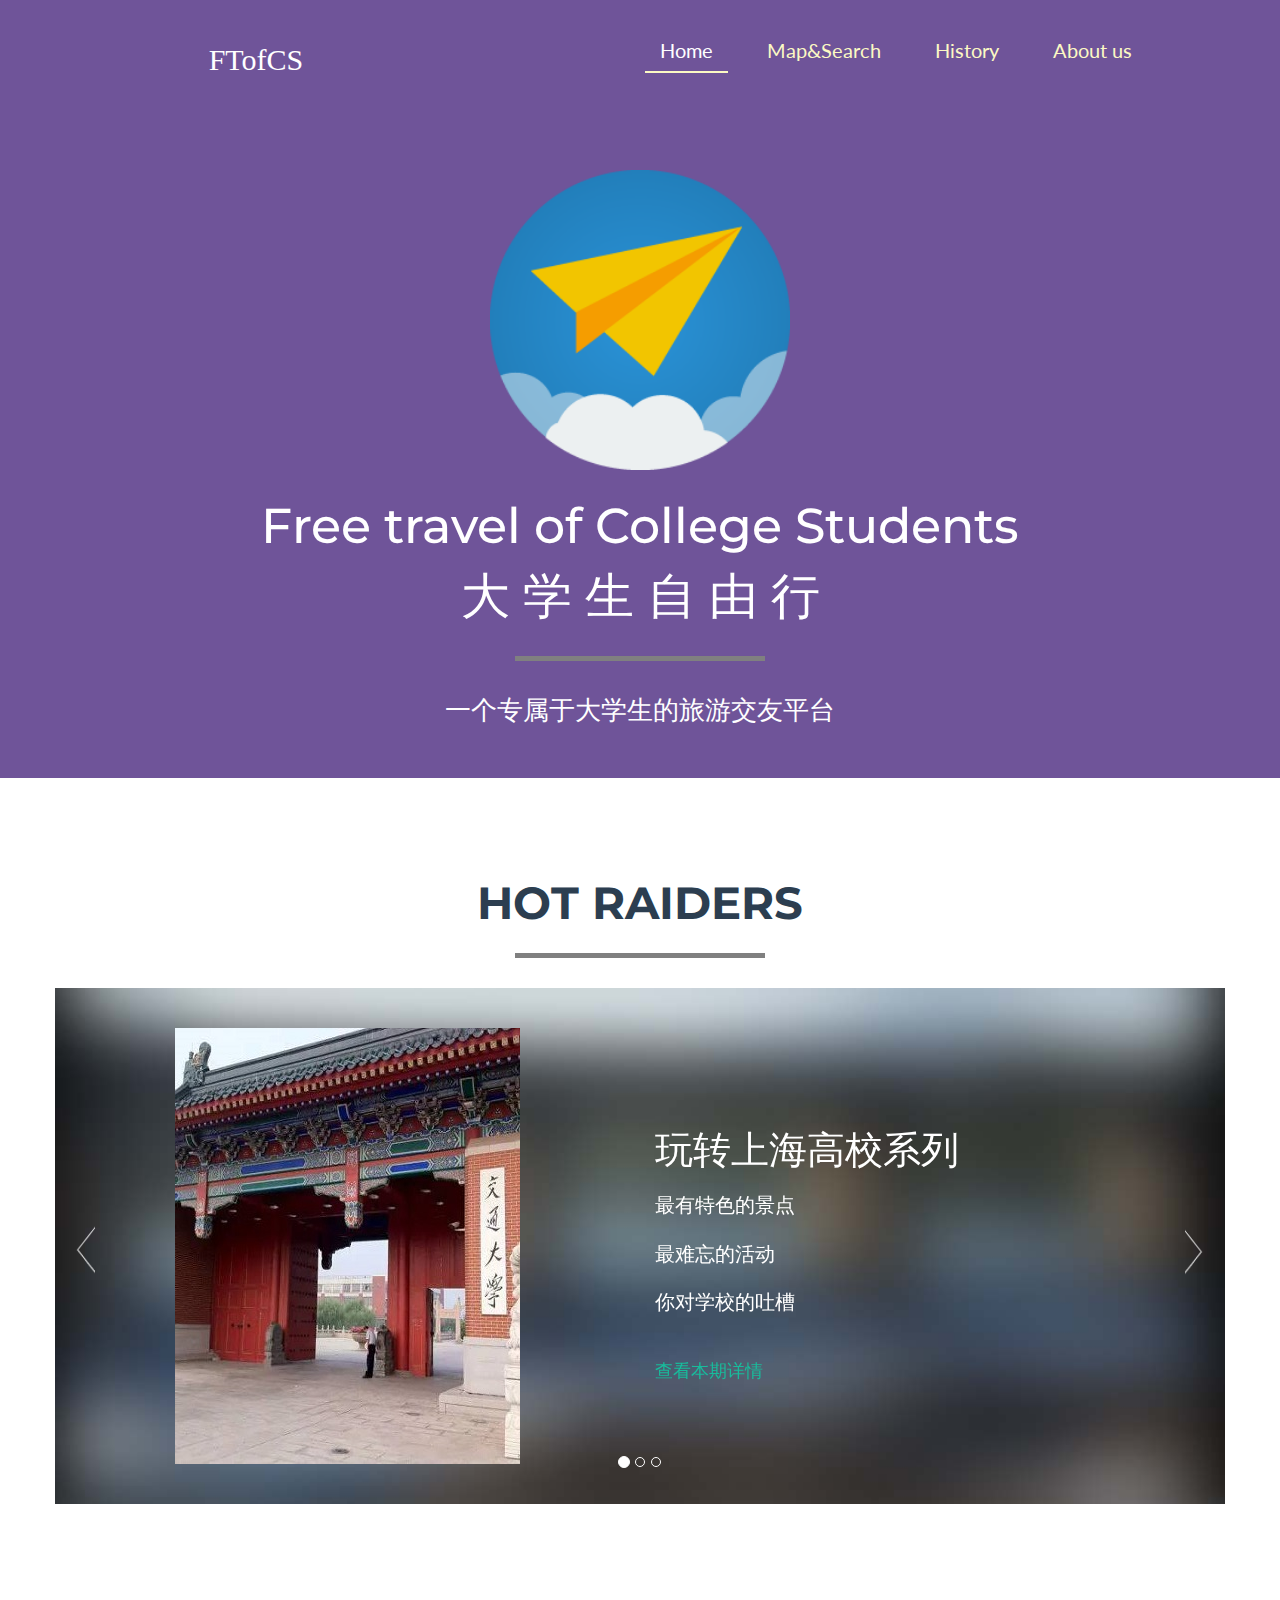
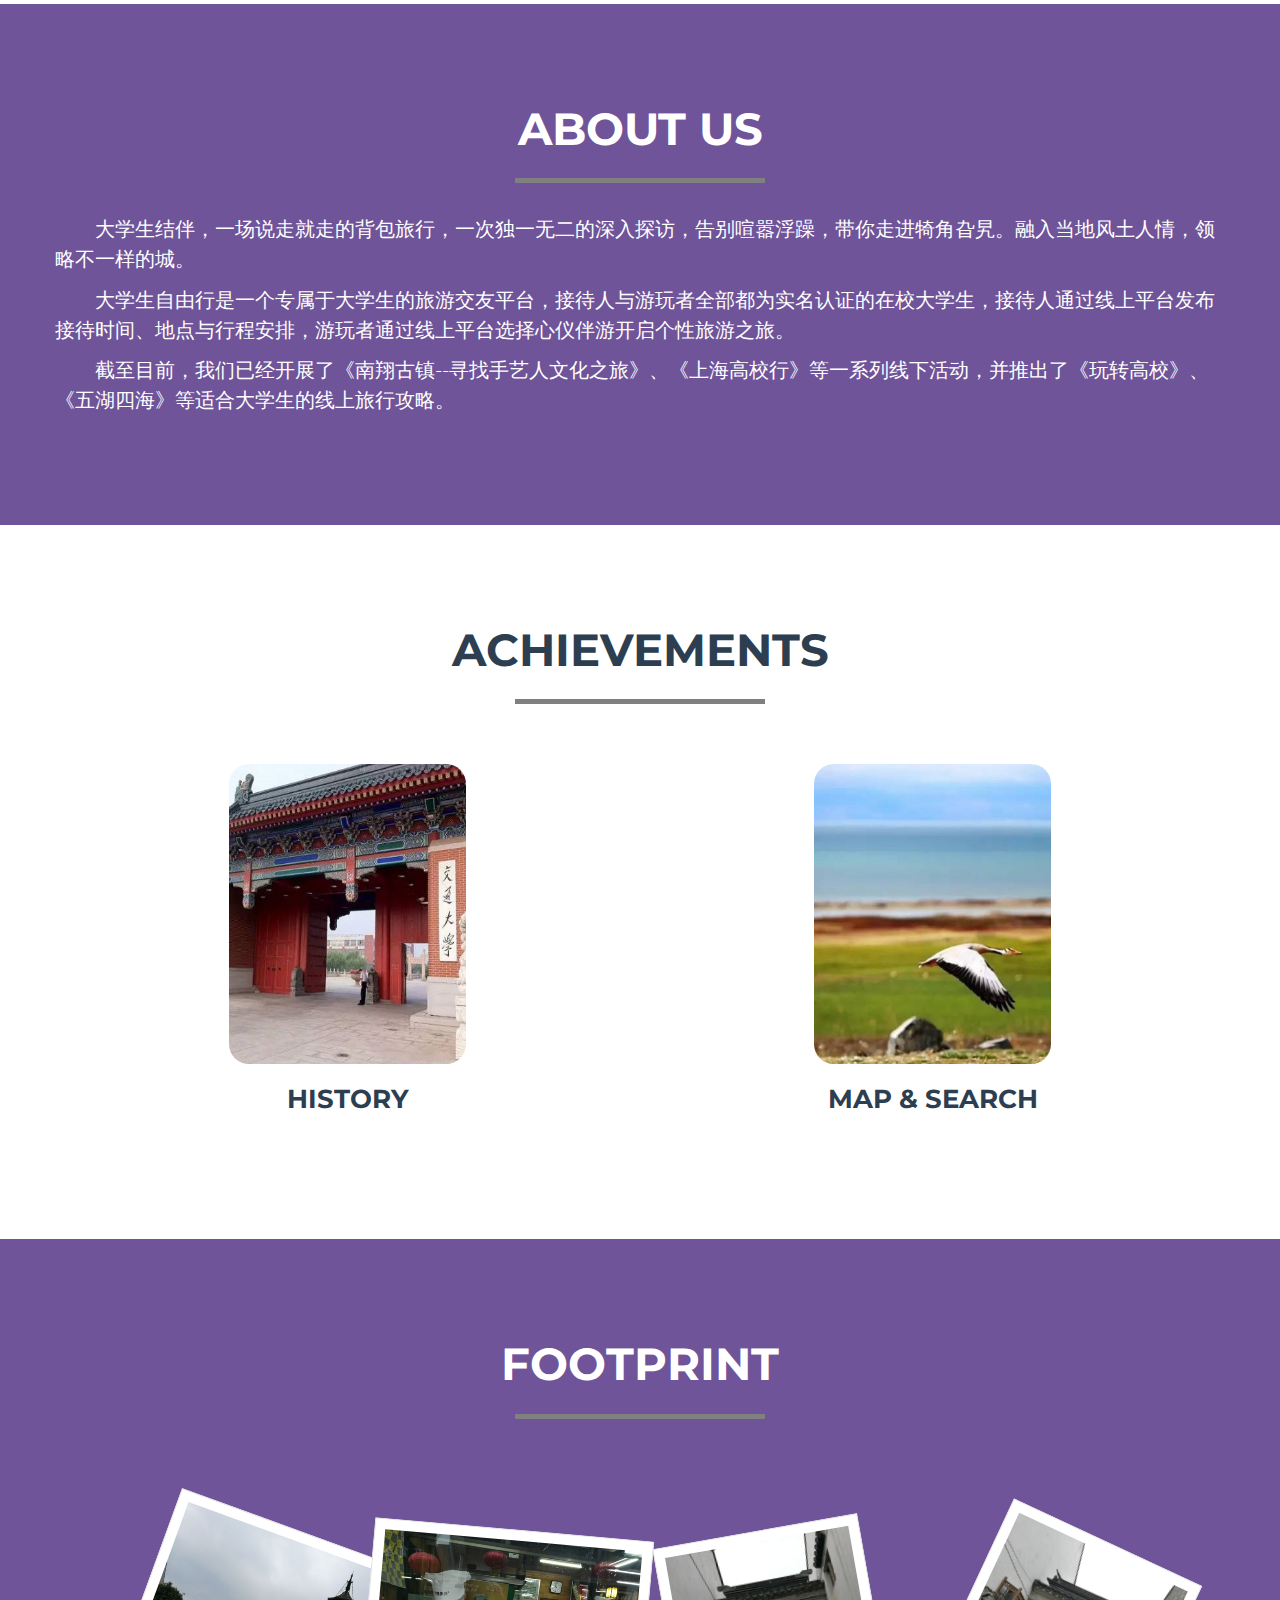
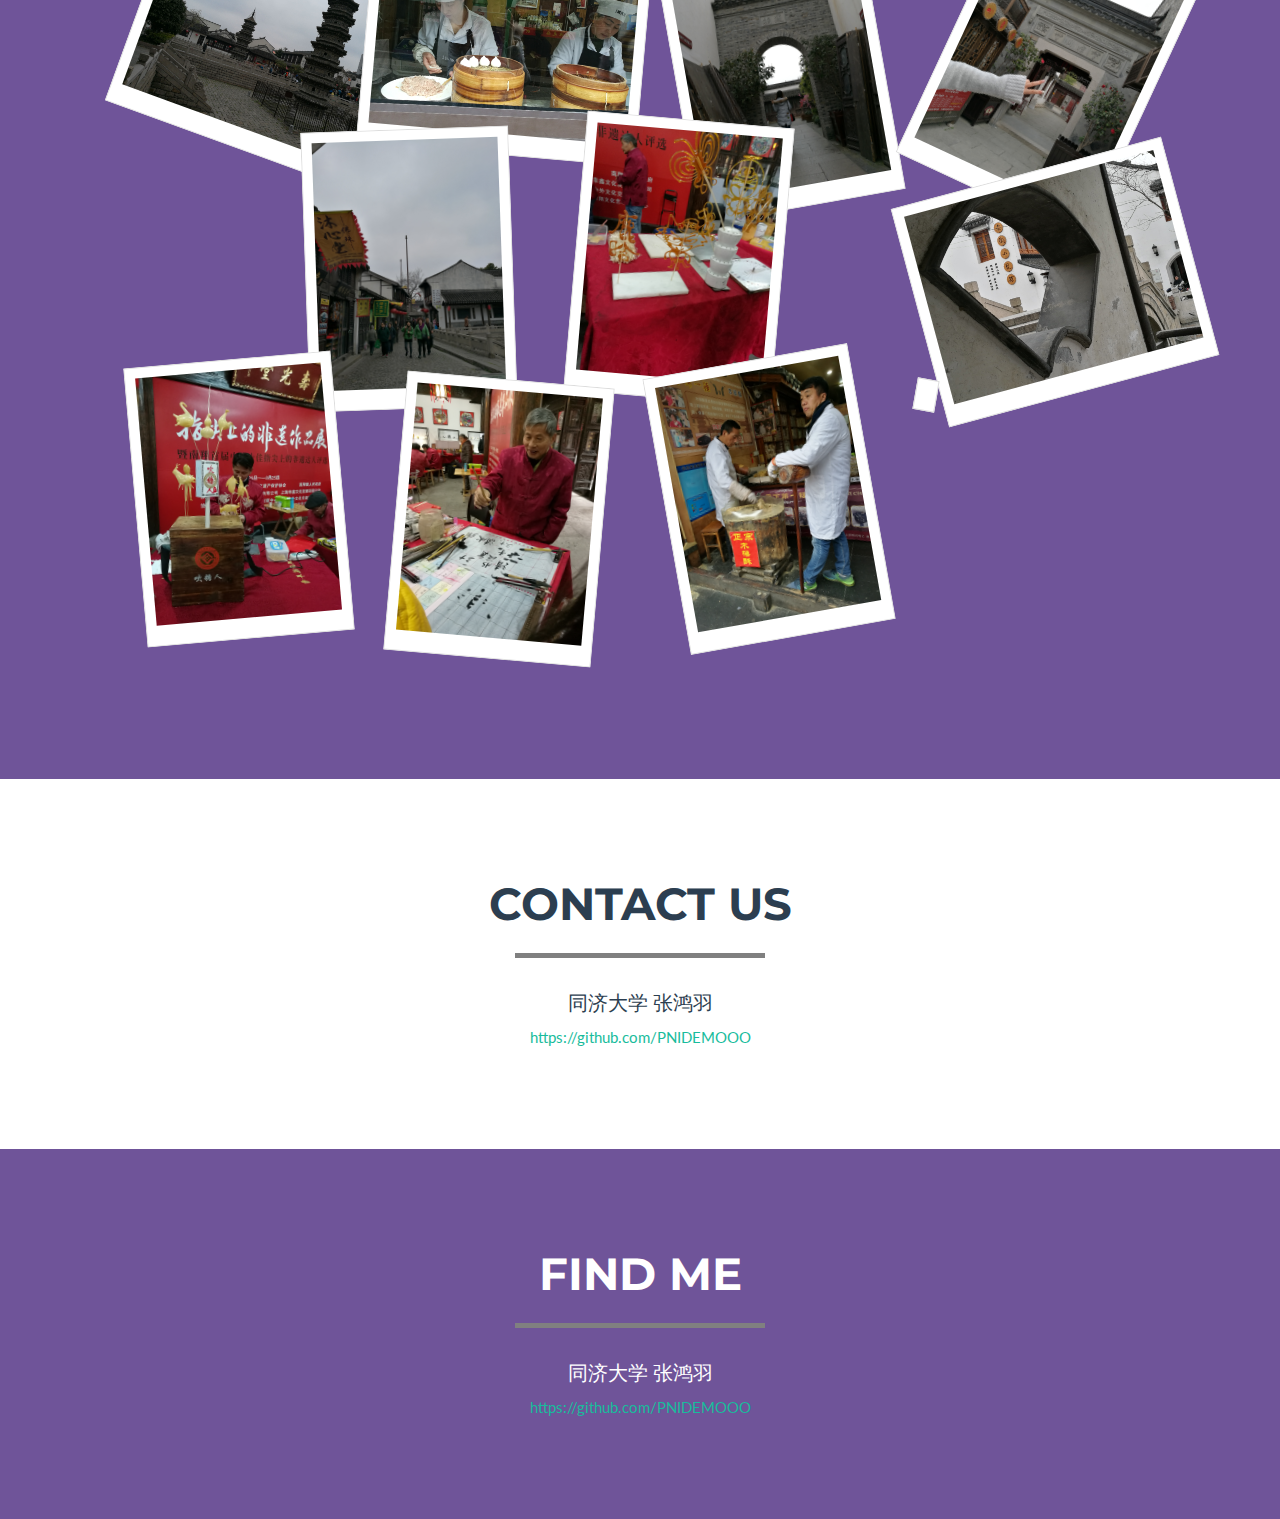
==== index.html @ d882deda "各版块确定" ====
<!DOCTYPE html>
<html lang="en">
<head>
    <meta charset="UTF-8">
    <meta http-equiv="Content-Type" content="text/html; charset=utf-8"/>
    <meta name="viewport" content="width=device-width, initial-scale=1.0">
    <title>PNIDEMOOO</title>
    <link href="font-awesome-4.7.0/css/font-awesome.min.css" rel="stylesheet">
    <link href="https://fonts.googleapis.com/css?family=Montserrat:400,700" rel="stylesheet" type="text/css">
    <link href="https://fonts.googleapis.com/css?family=Lato:400,700,400italic,700italic" rel="stylesheet"
          type="text/css">
    <link href="css/bootstrap.min.css" rel="stylesheet">
    <link href="css/dxszyx.css" rel="stylesheet">
    <link href="css/home.css" rel="stylesheet">
    <link href="css/wall.css" rel="stylesheet">
</head>
<body>
<nav id="nav" class="navbar" role="navigation">
    <span>
        <button type="button" class="navbar-toggle nav-btn" data-toggle="collapse"
                data-target="#example-navbar-collapse">
        </button>
    </span>
    <div class="logo">FTofCS</div>
    <div class="navbar-collapse menu collapse" id="example-navbar-collapse">
        <ul class="nav navbar-nav">
            <li><a class="active" href="">Home</a></li>
            <li><a href="#List">Map&Search</a></li>
            <li><a href="">History</a></li>
            <li><a href="#About">About us</a></li>
        </ul>
    </div>
</nav>

<div class="mainContent">

    <header>
        <div class="container">
            <div class="row">
                <div class="col-lg-12">
                    <img class="img-responsive img-center" src="images/paper-plane.png" alt="">
                    <br>
                    <div class="intro-text">
                        <span class="name">Free travel of College Students</span>
                        <span class="name">大 学 生 自 由 行</span>
                        <hr class="hr-light">
                        <span class="skills">一个专属于大学生的旅游交友平台</span>
                    </div>
                </div>
            </div>
        </div>
    </header>

    <section class="hotRaiders">
        <div class="container">
            <div class="row">
                <div class="col-lg-12 text-center">
                    <h2>Hot Raiders</h2>
                    <hr class="hr-primary">
                </div>
            </div>
            <div class="row">
                <div class="hotRdItem">
                    <div class="container" style="padding: 0">
                        <div class="carousel section" id="myCarousel">
                            <!-- 轮播（Carousel）指标 -->
                            <ol class="carousel-indicators">
                                <li data-target="#myCarousel" data-slide-to="0" class="active"></li>
                                <li data-target="#myCarousel" data-slide-to="1"></li>
                                <li data-target="#myCarousel" data-slide-to="2"></li>
                            </ol>
                            <!-- 轮播（Carousel）项目 -->
                            <div class="carousel-inner">
                                <div class="item active">
                                    <div class="col-md-6 hot-img">
                                        <img src="images/pic1.jpg"/>
                                    </div>
                                    <div class="col-md-6 hot-info">
                                        <h1>玩转上海高校系列</h1>
                                        <p>最有特色的景点</p>
                                        <p>最难忘的活动</p>
                                        <p>你对学校的吐槽</p>
                                        <br>
                                        <a href="http://mp.weixin.qq.com/s/2H3tu-6U66eFyRTtpqHdPA"
                                           class="green">查看本期详情</a>
                                    </div>
                                </div>
                                <div class="item">
                                    <div class="col-md-6 hot-img">
                                        <img src="images/pic2.jpg"/>
                                    </div>
                                    <div class="col-md-6 hot-info">
                                        <h1>青海那些值得一玩的地方</h1>
                                        <p>中国最美的盐湖————青海湖</p>
                                        <p>七扭八拐的过山车体验————坎布拉</p>
                                        <p>可称作花海的油菜花田————门源</p>
                                        <br>
                                        <a href="http://mp.weixin.qq.com/s/9BwoKiszgZ8sRnaTBuZhRQ"
                                           class="green">查看本期详情</a>
                                    </div>
                                </div>
                                <div class="item">
                                    <div class="col-md-6 hot-img">
                                        <img src="images/pic3.jpg"/>
                                    </div>
                                    <div class="col-md-6 hot-info">
                                        <h1>嘉定图书馆</h1>
                                        <p>全球最佳公共图书馆</p>
                                        <p>独有的时尚设计</p>
                                        <p>开放时间</p>
                                        <br>
                                        <a href="http://mp.weixin.qq.com/s/Bt_v-lHRNwQesJFpumXlxQ"
                                           class="green">查看本期详情</a>
                                    </div>
                                </div>
                            </div>
                            <!-- 轮播（Carousel）导航 -->
                            <a class="sliderPrev" href="#myCarousel"
                               data-slide="prev">&lsaquo;</a>
                            <a class="sliderNext" href="#myCarousel"
                               data-slide="next">&rsaquo;</a>
                        </div>
                    </div>
                </div>
            </div>
        </div>
    </section>
    <section class="aboutUs" id="List">
        <div class="container">
            <div class="row">
                <div class="col-lg-12 text-center">
                    <h2>About us</h2>
                    <hr class="hr-light">
                </div>
            </div>
            <div class="row">
                <p>大学生结伴，一场说走就走的背包旅行，一次独一无二的深入探访，告别喧嚣浮躁，带你走进犄角旮旯。融入当地风土人情，领略不一样的城。</p>
                <p>大学生自由行是一个专属于大学生的旅游交友平台，接待人与游玩者全部都为实名认证的在校大学生，接待人通过线上平台发布接待时间、地点与行程安排，游玩者通过线上平台选择心仪伴游开启个性旅游之旅。
                </p>
                <p>截至目前，我们已经开展了《南翔古镇--寻找手艺人文化之旅》、《上海高校行》等一系列线下活动，并推出了《玩转高校》、《五湖四海》等适合大学生的线上旅行攻略。</p>
                </div>
        </div>
    </section>
    <section class="achievements">
        <div class="container">
            <div class="row">
                <div class="col-sm-12 text-center">
                    <h2>Achievements</h2>
                    <hr class="hr-primary">
                </div>
            </div>
            <div class="row">
                <div class="col-sm-6 achievements-item">
                    <a target="_blank" href="list.html" class="achievements-link" data-toggle="modal">
                        <div class="caption">
                            <div class="caption-content">
                                <p>History</p>
                                <p>往期攻略一览</p>
                            </div>
                        </div>
                        <img src="images/pic1.jpg" class="img-responsive" alt="">
                    </a>
                    <h3>History</h3>
                </div>
                <div class="col-sm-6 achievements-item">
                    <a target="_blank" href="map.html" class="achievements-link" data-toggle="modal">
                        <div class="caption">
                            <div class="caption-content">
                                <p>Map & Search</p>
                                <p>地图一键查找高校攻略</p>
                            </div>
                        </div>
                        <img src="images/pic2.jpg" class="img-responsive" alt="">
                    </a>
                    <h3>Map & Search</h3>
                </div>
            </div>
        </div>
    </section>
    <section class="footprint">
        <div class="container">
            <div class="row">
                <div class="col-lg-12 text-center">
                    <h2>footprint</h2>
                    <hr class="hr-primary">
                </div>
            </div>
            <div class="row">
                <div class="col-lg-12 text-center">
                    <div class="about">
                        <div class="container">
                            <div class="wall">
                                <img src="images/01.jpg" alt="" class="photo img1"/>
                                <img src="images/02.jpg" alt="" class="photo img2"/>
                                <img src="images/03.jpg" alt="" class="photo img3"/>
                                <img src="images/04.jpg" alt="" class="photo img4"/>
                                <img src="images/05.jpg" alt="" class="photo img5"/>
                                <img src="images/06.jpg" alt="" class="photo img6"/>
                                <img src="images/07.jpg" alt="" class="photo img7"/>
                                <img src="images/08.jpg" alt="" class="photo img8"/>
                                <img src="images/09.jpg" alt="" class="photo img9"/>
                                <img src="images/10.jpg" alt="" class="photo img10"/>
                                <img src="images/11.jpg" alt="" class="photo img11"/>
                            </div>
                        </div>
                    </div>
                </div>
            </div>
        </div>
    </section>
    <section class="contactUs">
        <div class="container">
            <div class="row">
                <div class="col-lg-12 text-center">
                    <h2>contact us</h2>
                    <hr class="hr-primary">
                </div>
            </div>
            <div class="row">
                <div class="col-lg-12 text-center">
                    <p class="intro">同济大学 张鸿羽</p>
                    <a href="https://github.com/PNIDEMOOO/WebFinal" target="_blank">
                        https://github.com/PNIDEMOOO</a>
                </div>
            </div>
        </div>
    </section>
    <section class="findMe">
        <div class="container">
            <div class="row">
                <div class="col-lg-12 text-center">
                    <h2>Find Me</h2>
                    <hr class="hr-primary">
                </div>
            </div>
            <div class="row">
                <div class="col-lg-12 text-center">
                    <p class="intro">同济大学 张鸿羽</p>
                    <a href="https://github.com/PNIDEMOOO/WebFinal" target="_blank">
                        https://github.com/PNIDEMOOO</a>
                </div>
            </div>
        </div>
    </section>
</div>
</body>
</html>

<script src="js/jquery-3.3.1.min.js"></script>
<script src="js/bootstrap.min.js"></script>
<script type="application/x-javascript">
    addEventListener("load", function () {
        setTimeout(hideURLbar, 0);
    }, false);

    $('#myCarousel').carousel({
        interval: 5000,
        pause:"hover"
    })
</script>
---- css/dxszyx.css ----
* {
    /*font-family: 微软雅黑;*/
    transition: 0.3s;
    font-family: "Lato", "Helvetica Neue", Helvetica, Arial, sans-serif;
}

body {
    padding: 0;
    margin: 0;
    /*font-family: 微软雅黑;*/
    font-family: "Lato", "Helvetica Neue", Helvetica, Arial, sans-serif;
    overflow-x: hidden;
}

a {
    text-decoration: none;
}

a:hover {
    cursor: pointer;
    text-decoration: none;
}

a.active {
    text-decoration: none;
}

.nav-btn {
    position: absolute;
    margin-top: 40px;
    margin-left: 40px;

    width: 30px;
    height: 25px;
    border-top: 5px solid #2c3e50;
    border-bottom: 5px solid #2c3e50;
    background-color: #2c3e50;
    padding: 5px 0;
    background-clip: content-box;
}

nav {
    width: 100%;
    background-color: #6f5499;
    height: 120px;
    top: 0px;
    z-index: 3;
}

.navbar {
    margin: 0;
    border-radius: 0;
}

.menu {
    width: 100%;
    text-align: center;
}

.navbar-nav {
    display: inline-flex;
    justify-content: center;
    margin: 0;
}

.navbar-collapse {
    border: none;
}

.navbar-collapse.in {
    overflow-y: hidden;
    overflow-x: hidden;
    border: none;
}

nav ul {
    display: flex;
    justify-content: flex-start;
    flex-direction: row;
    list-style: none;
    text-align: center;
    margin: 0;
    padding: 0;
    margin: auto;
    width: 100%;
}

nav ul li {
    display: inline-flex;
    justify-content: center;
    color: #fcf9c4;
    height: 100%;
    line-height: 26px;
    font-size: 20px;
    font-family: "Lato", "Helvetica Neue", Helvetica, Arial, sans-serif;
    border-right: 1px solid;
    padding-left: 12px;
    padding-right: 12px;
    margin-bottom: 30px;
    margin-top: 30px;
}

nav ul li:last-child {
    border: none;
}

.nav > li > a {
    color: #fcf9c4;
}

.nav > li > a:hover, .nav > li > a.active, .nav > li > a:focus {
    color: white;
    transition: 0.3s;
    border-bottom: 2px solid #fcf9c4;
    background-color: #6f5499;
}

.logo {
    color: white;
    width: 400px;
    font-family: 华文行楷;
    font-size: 30px;
    width: 100%;
    text-align: center;
    padding-top: 40px;
}

@media (min-width: 768px) {
    .navbar-nav > li > a {
        padding-top: 10px;
        padding-bottom: 10px;
    }
}

@media (min-width: 952px) {
    .logo {
        width: 40%;
        float: left;
        line-height: 120px;
        text-align: center;
        padding-top: 0;
    }

    .menu {
        width: 60%;
        float: left;
        text-align: center;
        line-height: 120px;
    }

    nav ul li {
        border: none;
    }
}

@media (max-width: 580px) {
    .navbar-toggle {
        display: block;
    }

    .menu {
        background-color: #2c3e50;
        z-index: 10;
    }

    nav ul {
        display: flex;
        justify-content: flex-start;
        flex-direction: column;

    }

    nav ul li {
        border: none;
        margin-top: 10px;
        margin-bottom: 10px;
    }

    .nav > li > a:hover, .nav > li > a:focus, .nav > li > a.active {
        background-color: #2c3e50;
        border: none;
    }
}

@media (min-width: 580px) {
    .navbar-toggle {
        display: none;
    }

    .collapse {
        display: block;
    }
}
---- css/home.css ----
a,
a:hover,
a:focus,
a:active,
a.active {
    outline: none;
}

h1,
h2,
h3,
h4,
h5,
h6 {
    font-family: "Montserrat", "Helvetica Neue", Helvetica, Arial, sans-serif;
    text-transform: uppercase;
    font-weight: 700;
}

hr.hr-light,
hr.hr-primary {
    padding: 0;
    border: none;
    border-top: solid 5px;
    text-align: center;
    max-width: 250px;
    margin: 25px auto 30px;
}

hr.hr-light:after,
hr.hr-primary:after {
    content: "\f005";
    font-family: FontAwesome;
    display: inline-block;
    position: relative;
    top: -0.8em;
    font-size: 2em;
    padding: 0 0.25em;
}

.img-responsive {
    height: 300px;
    /*background-color: transparent;*/
    margin: auto;
    border-radius: 20px;
}

header {
    text-align: center;
    background-color: #6f5499;
    color: white;
}

header .container {
    padding-top: 100px;
    padding-bottom: 50px;
}

header img {
    display: block;
    margin: 0 auto 20px;
}

header .intro-text .name {
    display: block;
    font-family: "Montserrat", "Helvetica Neue", Helvetica, Arial, sans-serif;
    /*text-transform: uppercase;*/
    font-weight: 500;
    font-size: 2em;
}

header .intro-text .skills {
    font-size: 1.25em;
    font-weight: 300;
}

@media (min-width: 768px) {
    header .container {
        padding-top: 50px;
        padding-bottom: 50px;
    }

    header .intro-text .name {
        font-size: 3.25em;
    }

    header .intro-text .skills {
        font-size: 1.75em;
    }
}

section {
    padding: 100px 0;
}

section h2 {
    margin: 0;
    font-size: 3em;
}

section.aboutUs, section.footprint, section.findMe {
    background: #6f5499;
    color: white;
}

section.achievements a,
section.achievements a:hover,
section.achievements a:focus,
section.achievements a:active,
section.achievements a.active {
    color: #2c3e50;
    outline: none;
}

@media (max-width: 767px) {
    section {
        padding: 75px 0;
    }

    section.first {
        padding-top: 75px;
    }
}

/* 热门攻略 HOT RAIDERS */
.hotRdItem {
    background: url(../images/banner.jpg) no-repeat center top;
    background-size: cover;
    -webkit-background-size: cover;
    -moz-background-size: cover;
    -o-background-size: cover;
    -ms-background-size: cover;
}

.carousel-inner {
    padding-top: 40px;
    padding-bottom: 40px;
}

.carousel-inner > .active {
    display: flex;
    flex-direction: row;
    justify-content: center;
    align-items: center;
    flex-wrap: wrap;
}

.hot-img {
    text-align: center;
}

@media (max-width: 992px) {
    .hot-info {
        text-align: center;
    }
}

@media (max-width: 480px) {
    .hot-img {
        display: none;
    }
}

.hotRdItem h1 {
    font-size: 2.5em;
    font-weight: 400;
    color: #ffffff;
}

.hotRdItem p {
    font-size: 1.3em;
    font-weight: 400;
    color: #ffffff;
    line-height: 1.5em;
    margin: 1em 0em;
}

.green {
    font-size: large;
    color: #18bc9c;
}

/*左右箭头*/
.sliderPrev, .sliderNext {
    position: absolute;
    width: 20px;
    height: 62px;
    text-indent: -9999px;
    background: url(../images/img-sprite.png) no-repeat;
    top: 45%;
    z-index: 2;
    cursor: pointer;
}

.sliderPrev {
    background-position: -67px -203px;
    left: 20px;
}

.sliderNext {
    background-position: -124px -202px;
    right: 20px;
}


/* 大学生自由行简介 ABOUT US */
section.aboutUs p {
    text-indent: 40px;
    font-size: 20px;
    line-height: 1.5;
}


/* 两个功能板块 ACHIEVEMENTS */
.achievements .achievements-item {
    margin: 30px 0 15px;
    display: flex;
    flex-direction: column;
    justify-content: center;
    align-items: center;

}

.achievements .achievements-item .achievements-link {
    display: block;
    position: relative;
    width: 70%;
    height: 300px;
}

.achievements .achievements-item .achievements-link .caption {
    background-color: rgba(111, 84, 153, 0.9);
    position: absolute;
    width: 100%;
    height: 100%;
    opacity: 0;
    transition: all ease 0.5s;
    -webkit-transition: all ease 0.5s;
    -moz-transition: all ease 0.5s;
    display: flex;
    flex-direction: column;
    justify-content: center;
    align-items: center;
    border-radius: 20px;
}

.achievements .achievements-item .achievements-link .caption:hover {
    opacity: 1;
}

.achievements .achievements-item .achievements-link .caption .caption-content {
    position: absolute;
    width: 100%;
    font-size: 20px;
    text-align: center;
    color: white;
    font-weight: bold;
}

.achievements .achievements-item .achievements-link .caption .caption-content h3,
.achievements .achievements-item .achievements-link .caption .caption-content h4 {
    margin: 0;
}

.achievements * {
    z-index: 2;
}


/* 照片墙 FOOTPRINT */

/* 联系我们 CONTACT US */

/* 网页制作者 FIND ME */
.intro {
    font-size: 20px;
}
---- css/wall.css ----
/*设置场景居中*/
.wall {
    position: relative;
    margin: auto;
    margin-top: 30px;
    /*background: url(../images/background.jpg) no-repeat;*/
    height: 800px;
}

/*设置图片绝对定位，方便设置放置的位置，并设置所有属性的过渡时间为0.2s*/
.photo {
    position: absolute;
    display: block;
    max-width: 280px;
    max-height: 280px;
    padding: 10px 10px 20px;
    background: #fff;
    border: 1px solid #ddd;
    -webkit-transition: 0.2s;
}

/*鼠标悬浮时设置大小放大到1.2倍，并摆正，即Z轴方向的旋转角度为0*/
.photo:hover {
    -webkit-transform: scale(1.2) rotateZ(0);
    box-shadow: 10px 10px 5px #555;
    z-index: 2;
}

/*设置每个照片的位置和旋转角度*/
.img1 {
    left: 50px;
    top: 50px;
    -webkit-transform: rotateZ(20deg);
}

.img2 {
    left: 280px;
    top: 50px;
    -webkit-transform: rotateZ(5deg);
}

.img3 {
    left: 590px;
    top: 50px;
    -webkit-transform: rotateZ(-10deg);
}

.img4 {
    left: 860px;
    top: 50px;
    -webkit-transform: rotateZ(25deg);
}

.img5 {
    left: 220px;
    top: 250px;
    -webkit-transform: rotateZ(-2deg);
}

.img6 {
    left: 830px;
    top: 290px;
    -webkit-transform: rotateZ(-15deg);
}

.img7 {
    left: 490px;
    top: 240px;
    -webkit-transform: rotateZ(5deg);
}

.img8 {
    left: 50px;
    top: 480px;
    -webkit-transform: rotateZ(-5deg);
}

.img9 {
    left: 310px;
    top: 500px;
    -webkit-transform: rotateZ(5deg);
}

.img10 {
    left: 580px;
    top: 480px;
    -webkit-transform: rotateZ(-10deg);
}

.img11 {
    left: 830px;
    top: 500px;
    -webkit-transform: rotateZ(10deg);
}
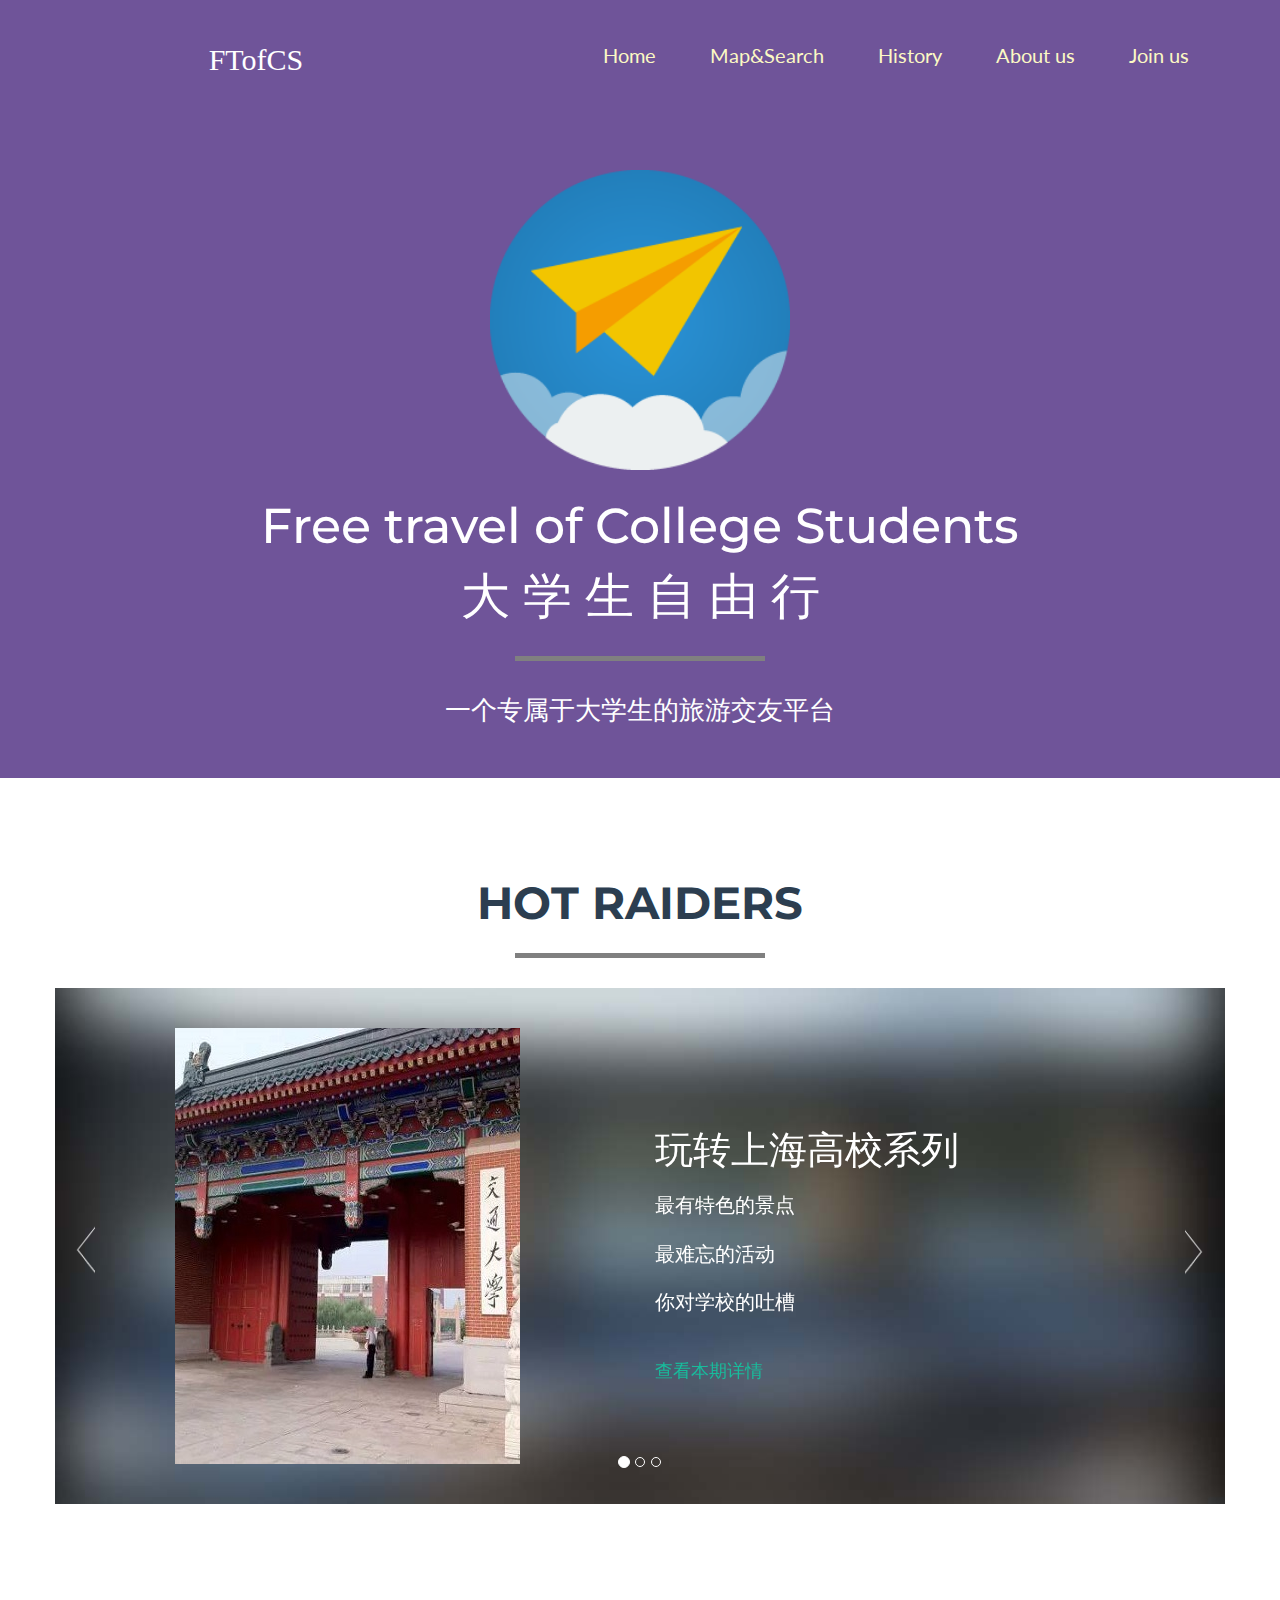
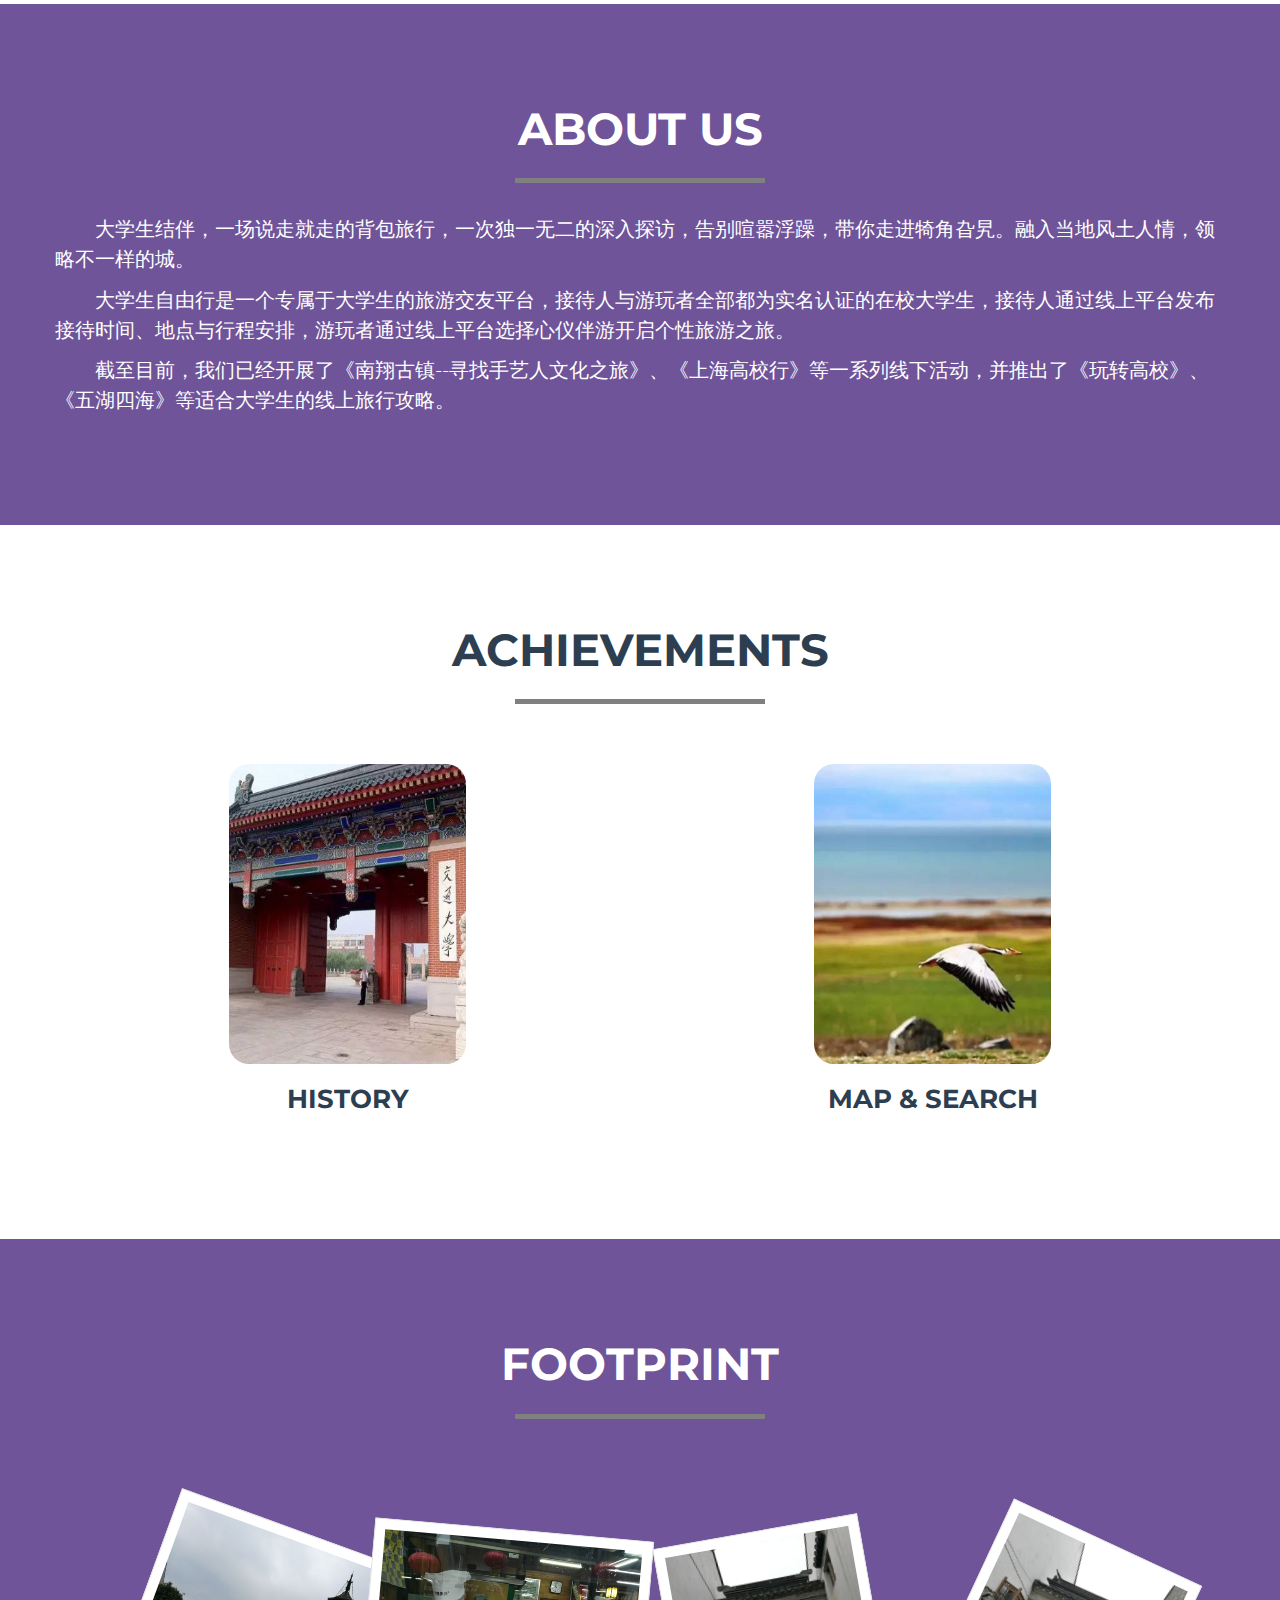
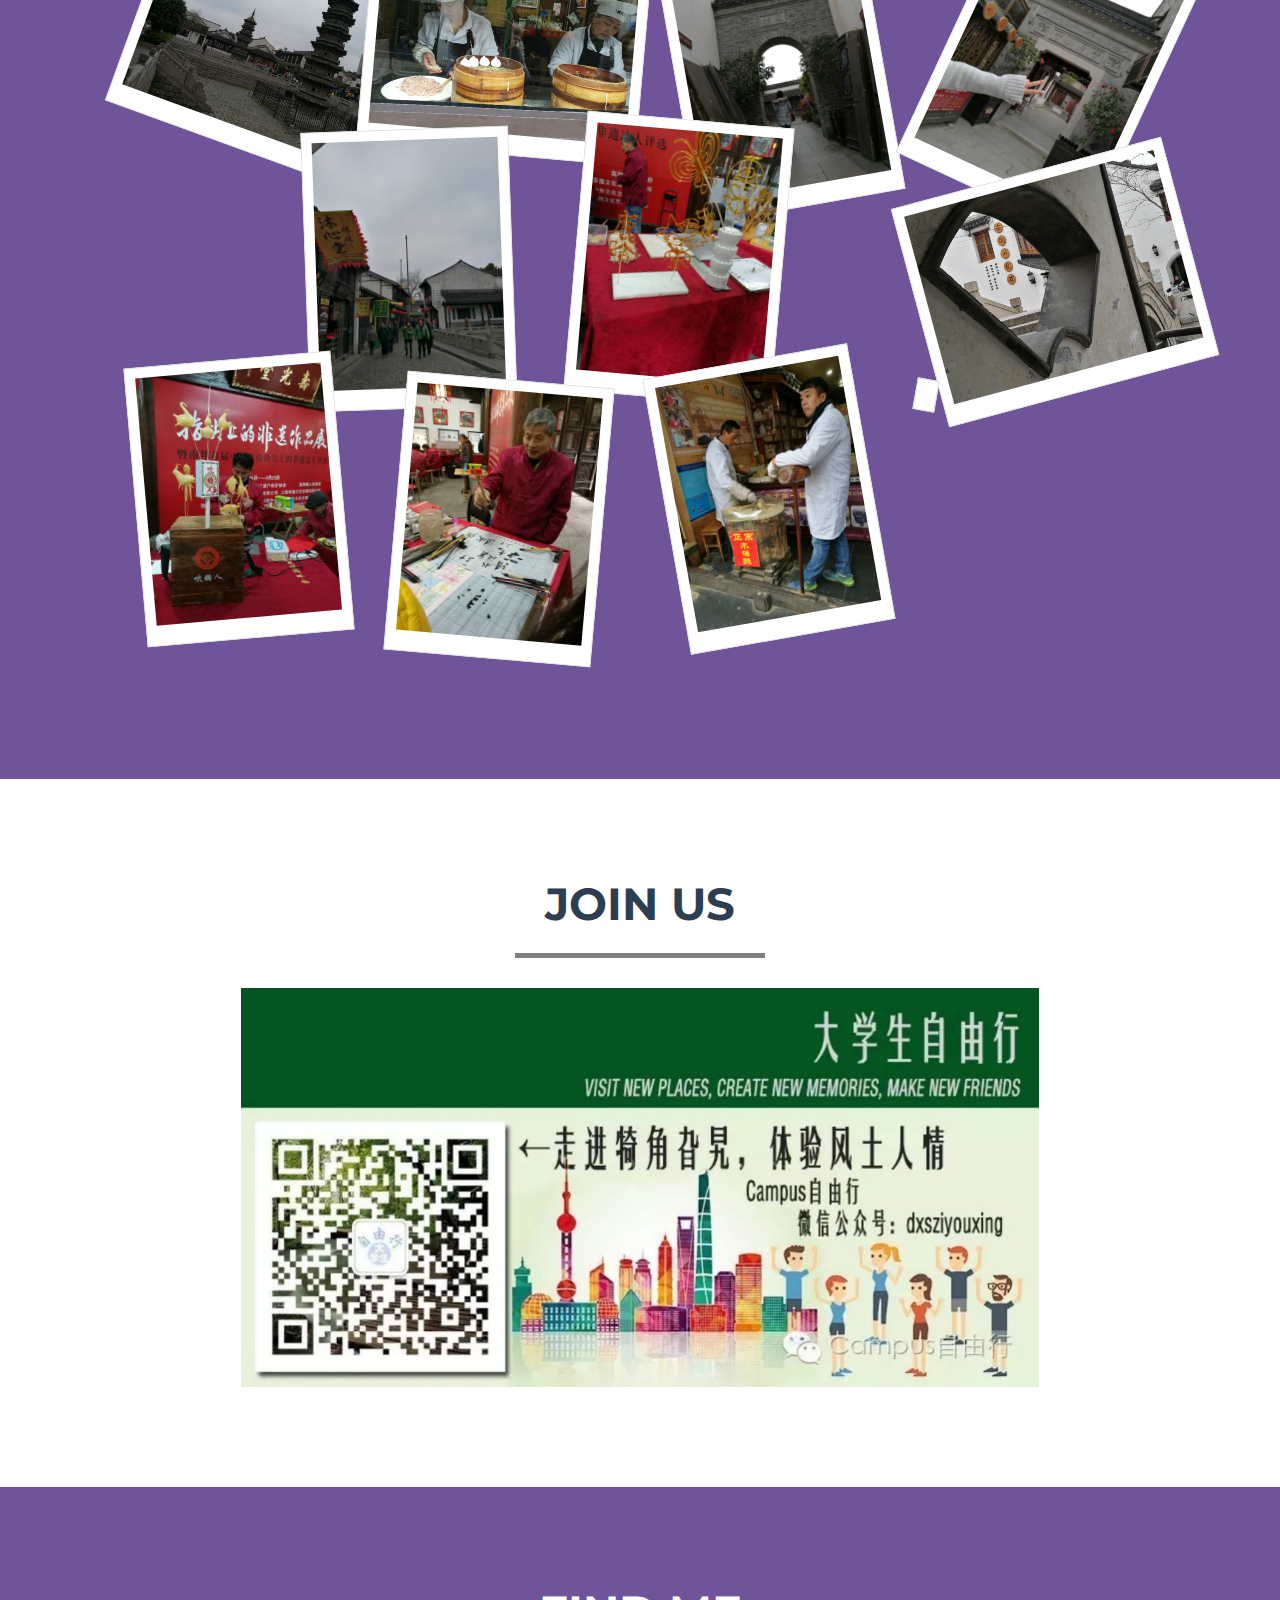
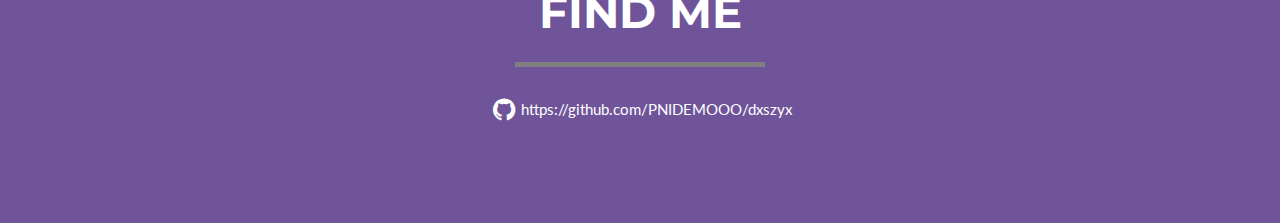
==== commit 946fc67a: "更改导航栏" ====
--- a/index.html
+++ b/index.html
@@ -24,10 +24,11 @@
     <div class="logo">FTofCS</div>
     <div class="navbar-collapse menu collapse" id="example-navbar-collapse">
         <ul class="nav navbar-nav">
-            <li><a class="active" href="">Home</a></li>
-            <li><a href="#List">Map&Search</a></li>
-            <li><a href="">History</a></li>
-            <li><a href="#About">About us</a></li>
+            <li><a class="active" href="index.html">Home</a></li>
+            <li><a href="map.html">Map&Search</a></li>
+            <li><a href="list.html">History</a></li>
+            <li><a href="#aboutUs">About us</a></li>
+            <li><a href="#joinUs">Join us</a></li>
         </ul>
     </div>
 </nav>
@@ -51,7 +52,7 @@
         </div>
     </header>
 
-    <section class="hotRaiders">
+    <section class="hotRaiders" id="hotRaiders">
         <div class="container">
             <div class="row">
                 <div class="col-lg-12 text-center">
@@ -125,7 +126,7 @@
             </div>
         </div>
     </section>
-    <section class="aboutUs" id="List">
+    <section class="aboutUs" id="aboutUs">
         <div class="container">
             <div class="row">
                 <div class="col-lg-12 text-center">
@@ -138,10 +139,10 @@
                 <p>大学生自由行是一个专属于大学生的旅游交友平台，接待人与游玩者全部都为实名认证的在校大学生，接待人通过线上平台发布接待时间、地点与行程安排，游玩者通过线上平台选择心仪伴游开启个性旅游之旅。
                 </p>
                 <p>截至目前，我们已经开展了《南翔古镇--寻找手艺人文化之旅》、《上海高校行》等一系列线下活动，并推出了《玩转高校》、《五湖四海》等适合大学生的线上旅行攻略。</p>
-                </div>
-        </div>
-    </section>
-    <section class="achievements">
+            </div>
+        </div>
+    </section>
+    <section class="achievements" id="achievements">
         <div class="container">
             <div class="row">
                 <div class="col-sm-12 text-center">
@@ -177,7 +178,7 @@
             </div>
         </div>
     </section>
-    <section class="footprint">
+    <section class="footprint" id="footprint">
         <div class="container">
             <div class="row">
                 <div class="col-lg-12 text-center">
@@ -208,24 +209,22 @@
             </div>
         </div>
     </section>
-    <section class="contactUs">
-        <div class="container">
-            <div class="row">
-                <div class="col-lg-12 text-center">
-                    <h2>contact us</h2>
-                    <hr class="hr-primary">
-                </div>
-            </div>
-            <div class="row">
-                <div class="col-lg-12 text-center">
-                    <p class="intro">同济大学 张鸿羽</p>
-                    <a href="https://github.com/PNIDEMOOO/WebFinal" target="_blank">
-                        https://github.com/PNIDEMOOO</a>
-                </div>
-            </div>
-        </div>
-    </section>
-    <section class="findMe">
+    <section class="joinUs" id="joinUs">
+        <div class="container">
+            <div class="row">
+                <div class="col-lg-12 text-center">
+                    <h2>join us</h2>
+                    <hr class="hr-primary">
+                </div>
+            </div>
+            <div class="row">
+                <div class="container">
+                    <img src="images/二维码.jpg" style="width: 70%;margin-left: 15%;" alt="">
+                </div>
+            </div>
+        </div>
+    </section>
+    <section class="findMe" id="findMe">
         <div class="container">
             <div class="row">
                 <div class="col-lg-12 text-center">
@@ -234,10 +233,15 @@
                 </div>
             </div>
             <div class="row">
-                <div class="col-lg-12 text-center">
-                    <p class="intro">同济大学 张鸿羽</p>
-                    <a href="https://github.com/PNIDEMOOO/WebFinal" target="_blank">
-                        https://github.com/PNIDEMOOO</a>
+                <div class="col-lg-12 text-center fl-inline">
+                    <!--<svg aria-hidden="true" height="26" version="1.1" viewBox="0 0 16 16" width="26">-->
+                        <!--<path fill-rule="evenodd"-->
+                              <!--d="M8 0C3.58 0 0 3.58 0 8c0 3.54 2.29 6.53 5.47 7.59.4.07.55-.17.55-.38 0-.19-.01-.82-.01-1.49-2.01.37-2.53-.49-2.69-.94-.09-.23-.48-.94-.82-1.13-.28-.15-.68-.52-.01-.53.63-.01 1.08.58 1.23.82.72 1.21 1.87.87 2.33.66.07-.52.28-.87.51-1.07-1.78-.2-3.64-.89-3.64-3.95 0-.87.31-1.59.82-2.15-.08-.2-.36-1.02.08-2.12 0 0 .67-.21 2.2.82.64-.18 1.32-.27 2-.27.68 0 1.36.09 2 .27 1.53-1.04 2.2-.82 2.2-.82.44 1.1.16 1.92.08 2.12.51.56.82 1.27.82 2.15 0 3.07-1.87 3.75-3.65 3.95.29.25.54.73.54 1.48 0 1.07-.01 1.93-.01 2.2 0 .21.15.46.55.38A8.013 8.013 0 0 0 16 8c0-4.42-3.58-8-8-8z"></path>-->
+                    <!--</svg>-->
+                    <i class="fa fa-fw fa-github" style="font-size: 26px"></i>
+                    <a href="https://github.com/PNIDEMOOO/dxszyx" class="github" target="_blank">
+                        https://github.com/PNIDEMOOO/dxszyx</a>
+
                 </div>
             </div>
         </div>
@@ -255,6 +259,6 @@
 
     $('#myCarousel').carousel({
         interval: 5000,
-        pause:"hover"
+        pause: "hover"
     })
 </script>--- a/css/dxszyx.css
+++ b/css/dxszyx.css
@@ -108,7 +108,7 @@
     color: #fcf9c4;
 }
 
-.nav > li > a:hover, .nav > li > a.active, .nav > li > a:focus {
+.nav > li > a:hover, .nav > li > a:focus {
     color: white;
     transition: 0.3s;
     border-bottom: 2px solid #fcf9c4;
@@ -127,8 +127,8 @@
 
 @media (min-width: 768px) {
     .navbar-nav > li > a {
-        padding-top: 10px;
-        padding-bottom: 10px;
+        padding-top: 15px;
+        padding-bottom: 15px;
     }
 }
 
@@ -153,7 +153,7 @@
     }
 }
 
-@media (max-width: 580px) {
+@media (max-width: 692px) {
     .navbar-toggle {
         display: block;
     }
@@ -182,7 +182,7 @@
     }
 }
 
-@media (min-width: 580px) {
+@media (min-width: 692px) {
     .navbar-toggle {
         display: none;
     }
--- a/css/home.css
+++ b/css/home.css
@@ -269,9 +269,22 @@
 
 /* 照片墙 FOOTPRINT */
 
-/* 联系我们 CONTACT US */
+/* 联系我们 JOIN US */
 
 /* 网页制作者 FIND ME */
+.fl-inline{
+    display: flex;
+    justify-content: center;
+    align-items: center;
+    flex-direction: row;
+}
+.github{
+    /*margin-left: 20px;*/
+    color: white;
+    /*font-size: 20px;*/
+}
+
+
 .intro {
     font-size: 20px;
 }
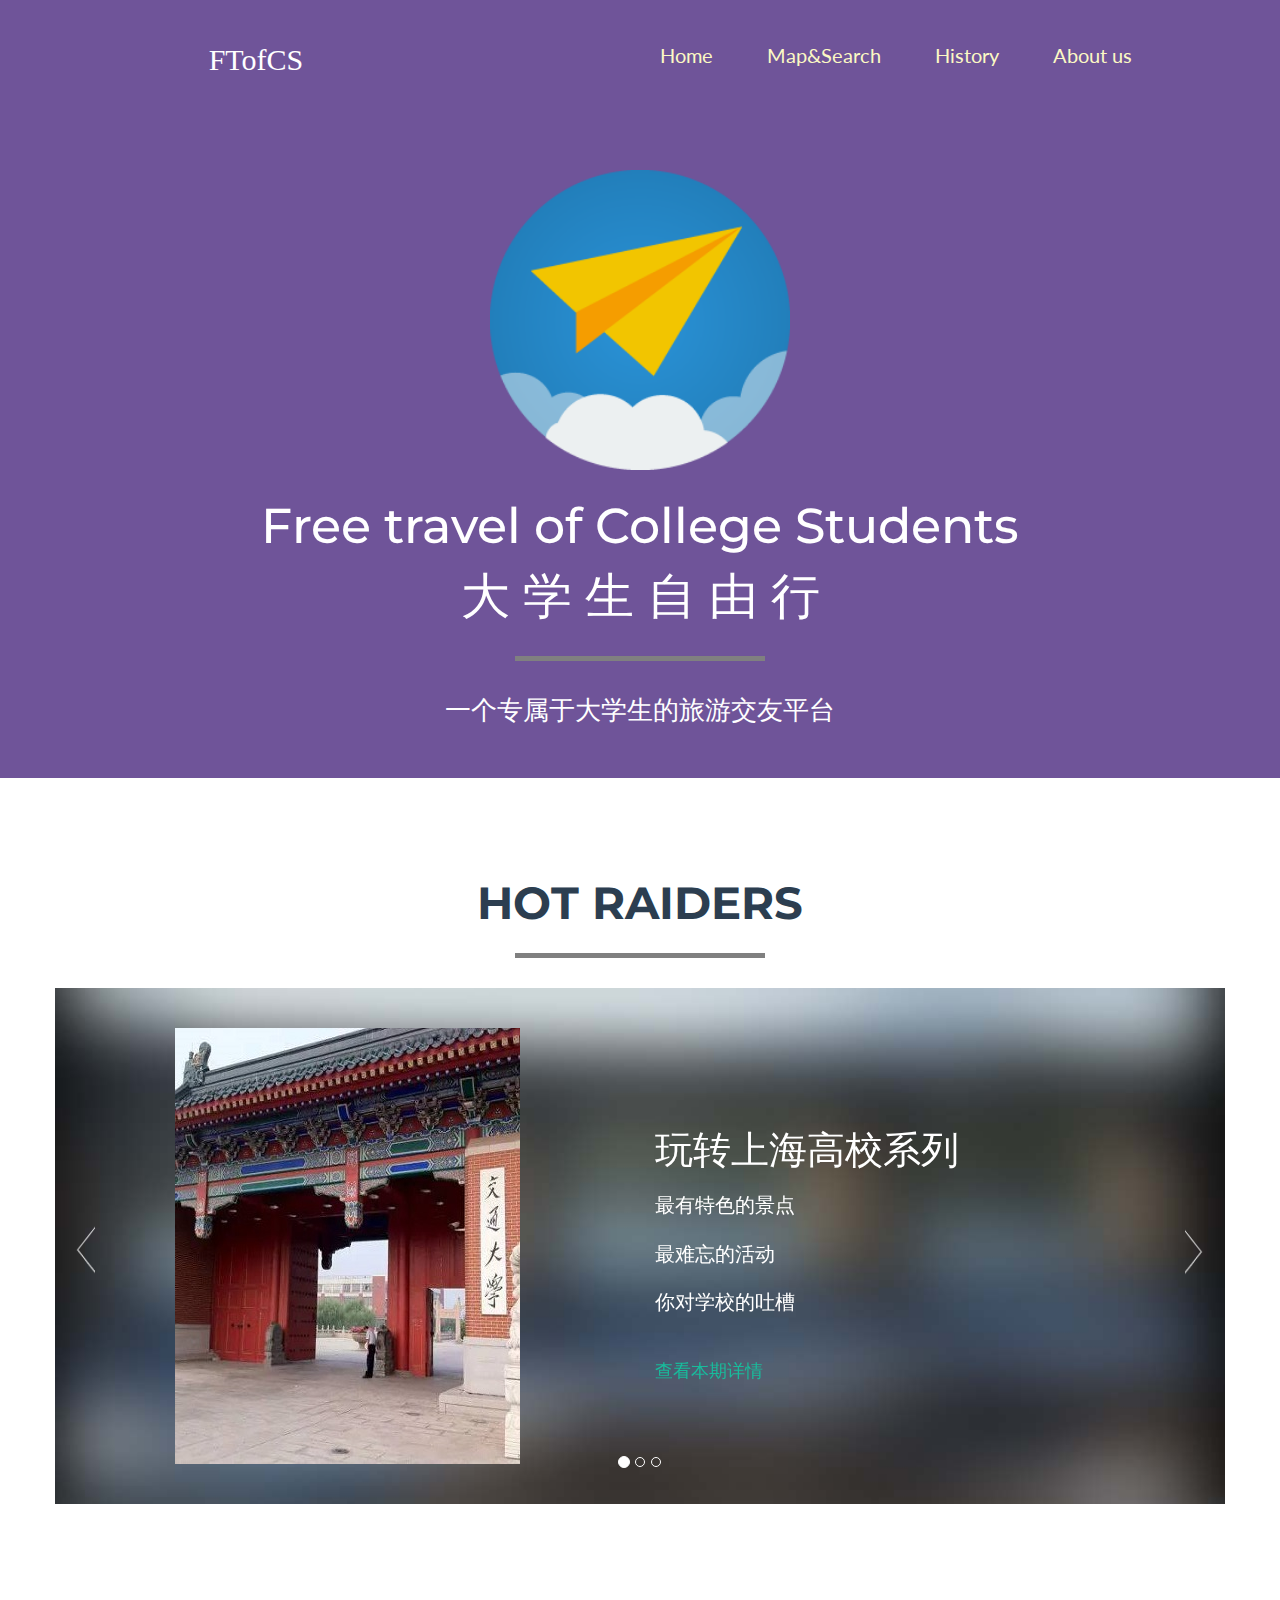
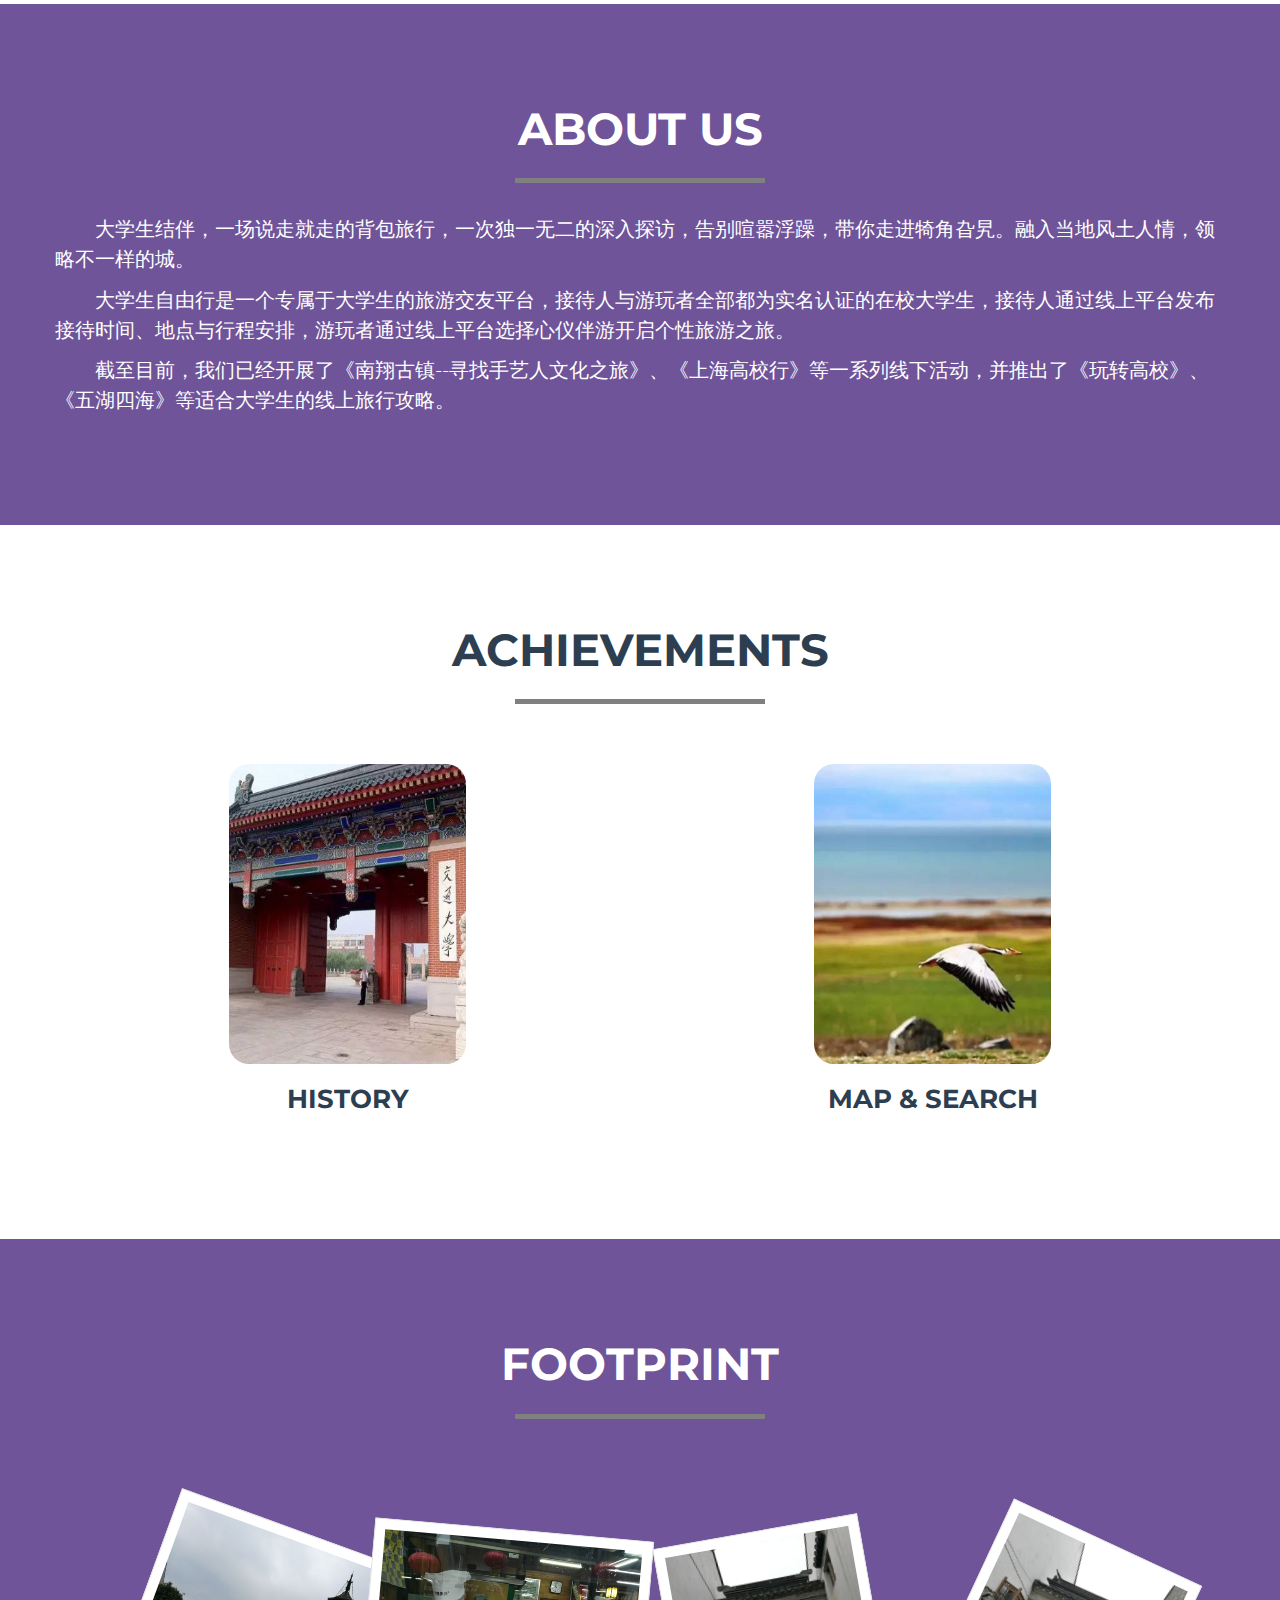
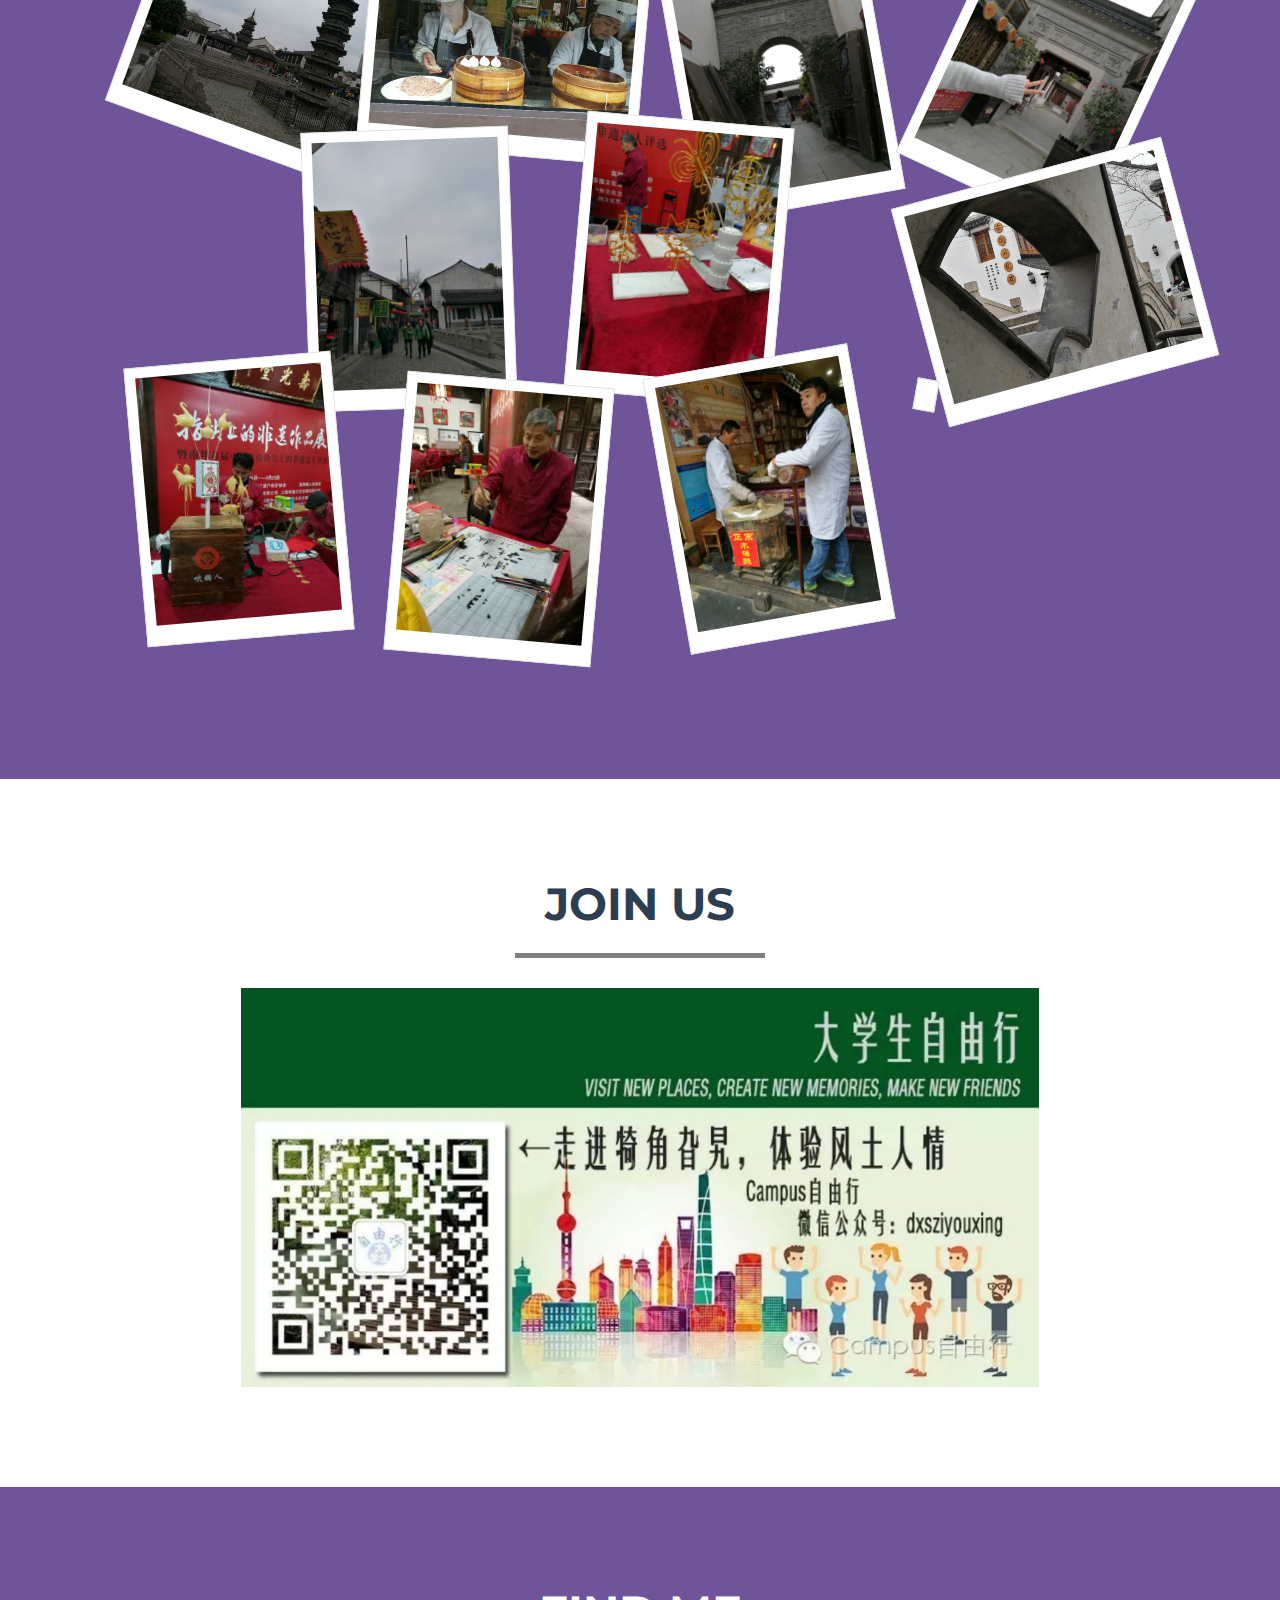
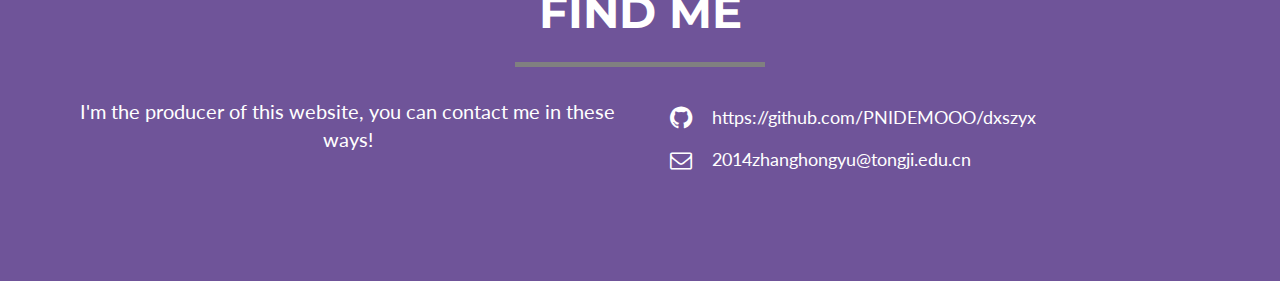
==== commit 973cec06: "更改导航栏及list" ====
--- a/index.html
+++ b/index.html
@@ -28,7 +28,6 @@
             <li><a href="map.html">Map&Search</a></li>
             <li><a href="list.html">History</a></li>
             <li><a href="#aboutUs">About us</a></li>
-            <li><a href="#joinUs">Join us</a></li>
         </ul>
     </div>
 </nav>
@@ -233,15 +232,19 @@
                 </div>
             </div>
             <div class="row">
-                <div class="col-lg-12 text-center fl-inline">
-                    <!--<svg aria-hidden="true" height="26" version="1.1" viewBox="0 0 16 16" width="26">-->
-                        <!--<path fill-rule="evenodd"-->
-                              <!--d="M8 0C3.58 0 0 3.58 0 8c0 3.54 2.29 6.53 5.47 7.59.4.07.55-.17.55-.38 0-.19-.01-.82-.01-1.49-2.01.37-2.53-.49-2.69-.94-.09-.23-.48-.94-.82-1.13-.28-.15-.68-.52-.01-.53.63-.01 1.08.58 1.23.82.72 1.21 1.87.87 2.33.66.07-.52.28-.87.51-1.07-1.78-.2-3.64-.89-3.64-3.95 0-.87.31-1.59.82-2.15-.08-.2-.36-1.02.08-2.12 0 0 .67-.21 2.2.82.64-.18 1.32-.27 2-.27.68 0 1.36.09 2 .27 1.53-1.04 2.2-.82 2.2-.82.44 1.1.16 1.92.08 2.12.51.56.82 1.27.82 2.15 0 3.07-1.87 3.75-3.65 3.95.29.25.54.73.54 1.48 0 1.07-.01 1.93-.01 2.2 0 .21.15.46.55.38A8.013 8.013 0 0 0 16 8c0-4.42-3.58-8-8-8z"></path>-->
-                    <!--</svg>-->
-                    <i class="fa fa-fw fa-github" style="font-size: 26px"></i>
-                    <a href="https://github.com/PNIDEMOOO/dxszyx" class="github" target="_blank">
-                        https://github.com/PNIDEMOOO/dxszyx</a>
-
+                <div class="col-sm-6 text-center">
+                    <p>I'm the producer of this website, you can contact me in these ways!</p>
+                </div>
+                <div class="col-sm-6 fl-col">
+                    <div class="col-sm-6 fl-inline">
+                        <i class="fa fa-fw fa-github" style="font-size: 26px"></i>
+                        <a href="https://github.com/PNIDEMOOO/dxszyx" class="contactWay" target="_blank">
+                            https://github.com/PNIDEMOOO/dxszyx</a>
+                    </div>
+                    <div class="col-sm-6 fl-inline">
+                        <i class="fa fa-fw fa-envelope-o" style="font-size: 22px"></i>
+                        <div class="contactWay">2014zhanghongyu@tongji.edu.cn</div>
+                    </div>
                 </div>
             </div>
         </div>
--- a/css/dxszyx.css
+++ b/css/dxszyx.css
@@ -55,6 +55,7 @@
 .menu {
     width: 100%;
     text-align: center;
+    background-color: #6f5499;
 }
 
 .navbar-nav {
--- a/css/home.css
+++ b/css/home.css
@@ -272,19 +272,27 @@
 /* 联系我们 JOIN US */
 
 /* 网页制作者 FIND ME */
+.fl-col{
+    display: flex;
+    justify-content: center;
+    align-items: flex-start;
+    flex-direction: column;
+}
+
 .fl-inline{
     display: flex;
-    justify-content: center;
+    justify-content: flex-start;
     align-items: center;
     flex-direction: row;
-}
-.github{
-    /*margin-left: 20px;*/
-    color: white;
-    /*font-size: 20px;*/
-}
-
-
-.intro {
+    margin: 8px 0;
+}
+
+.contactWay{
+    margin-left: 20px;
+    color: white;
+    font-size: 18px;
+}
+
+section.findMe p{
     font-size: 20px;
 }
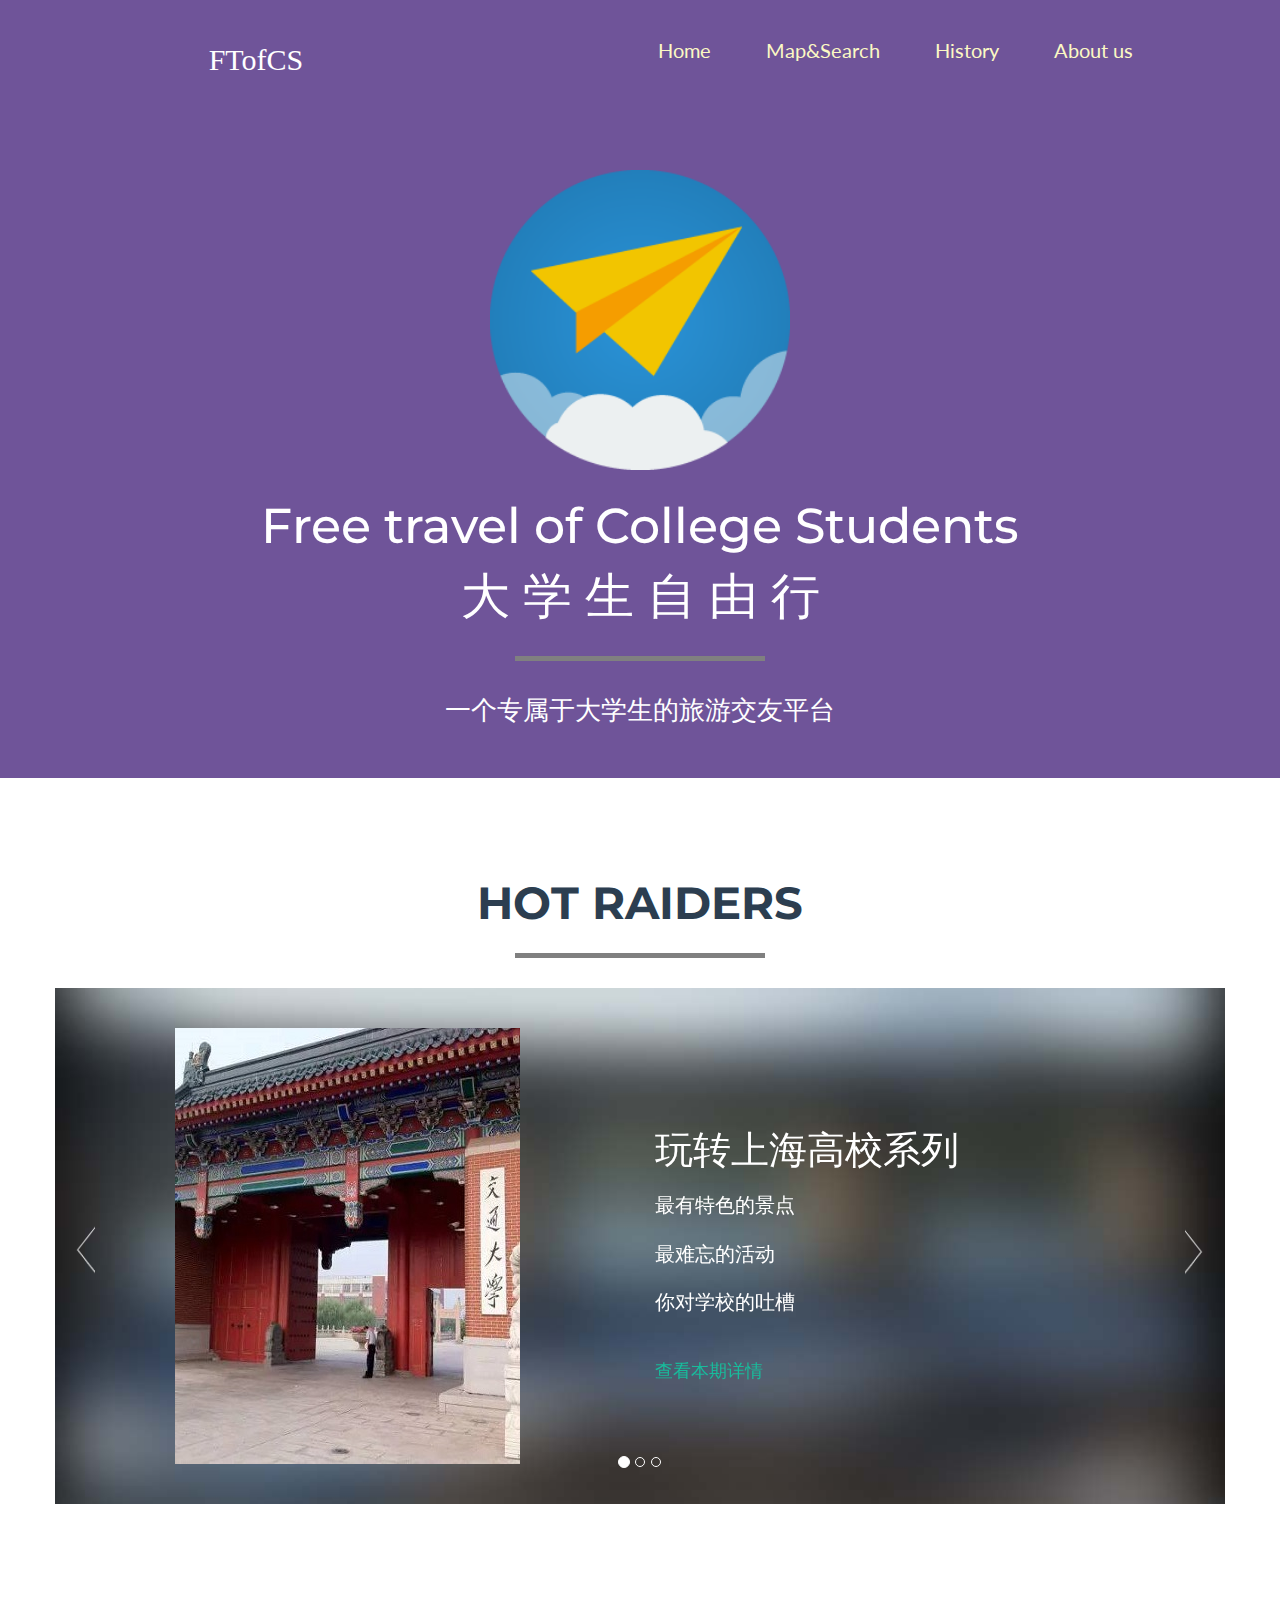
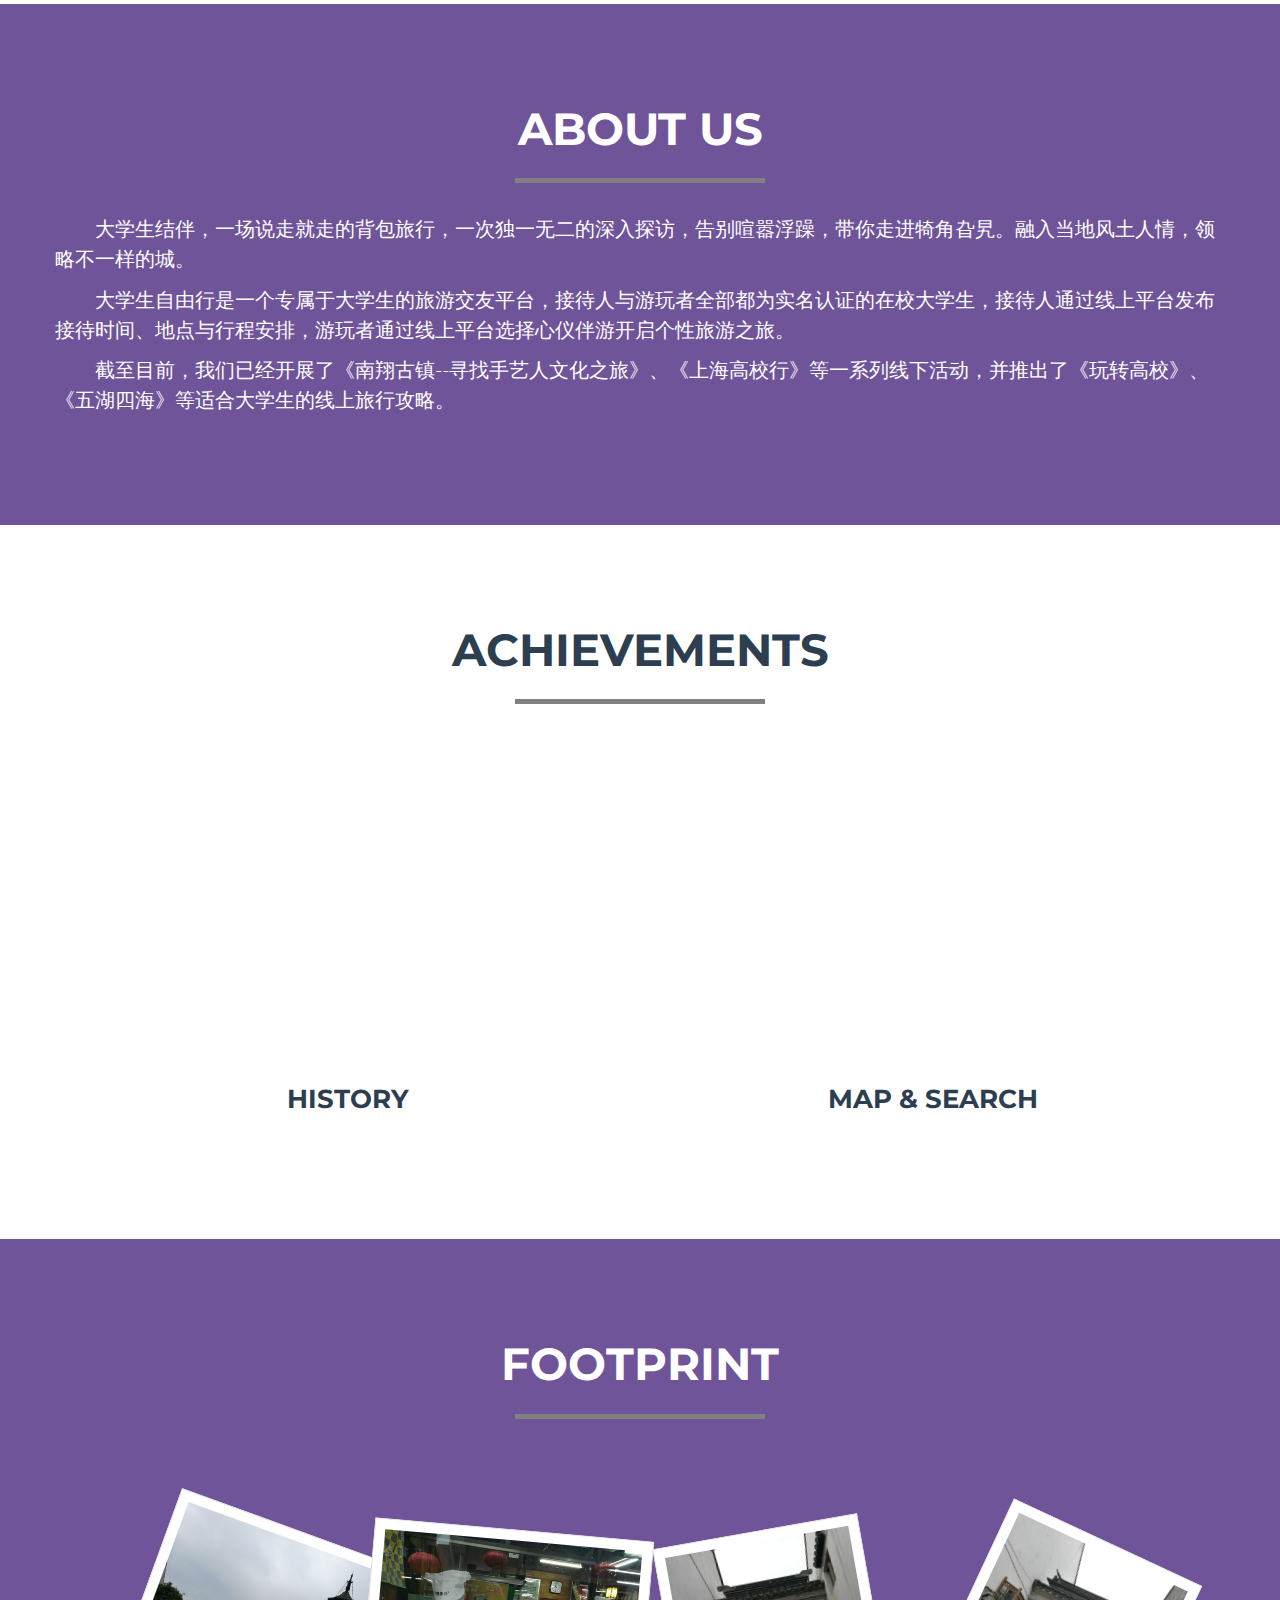
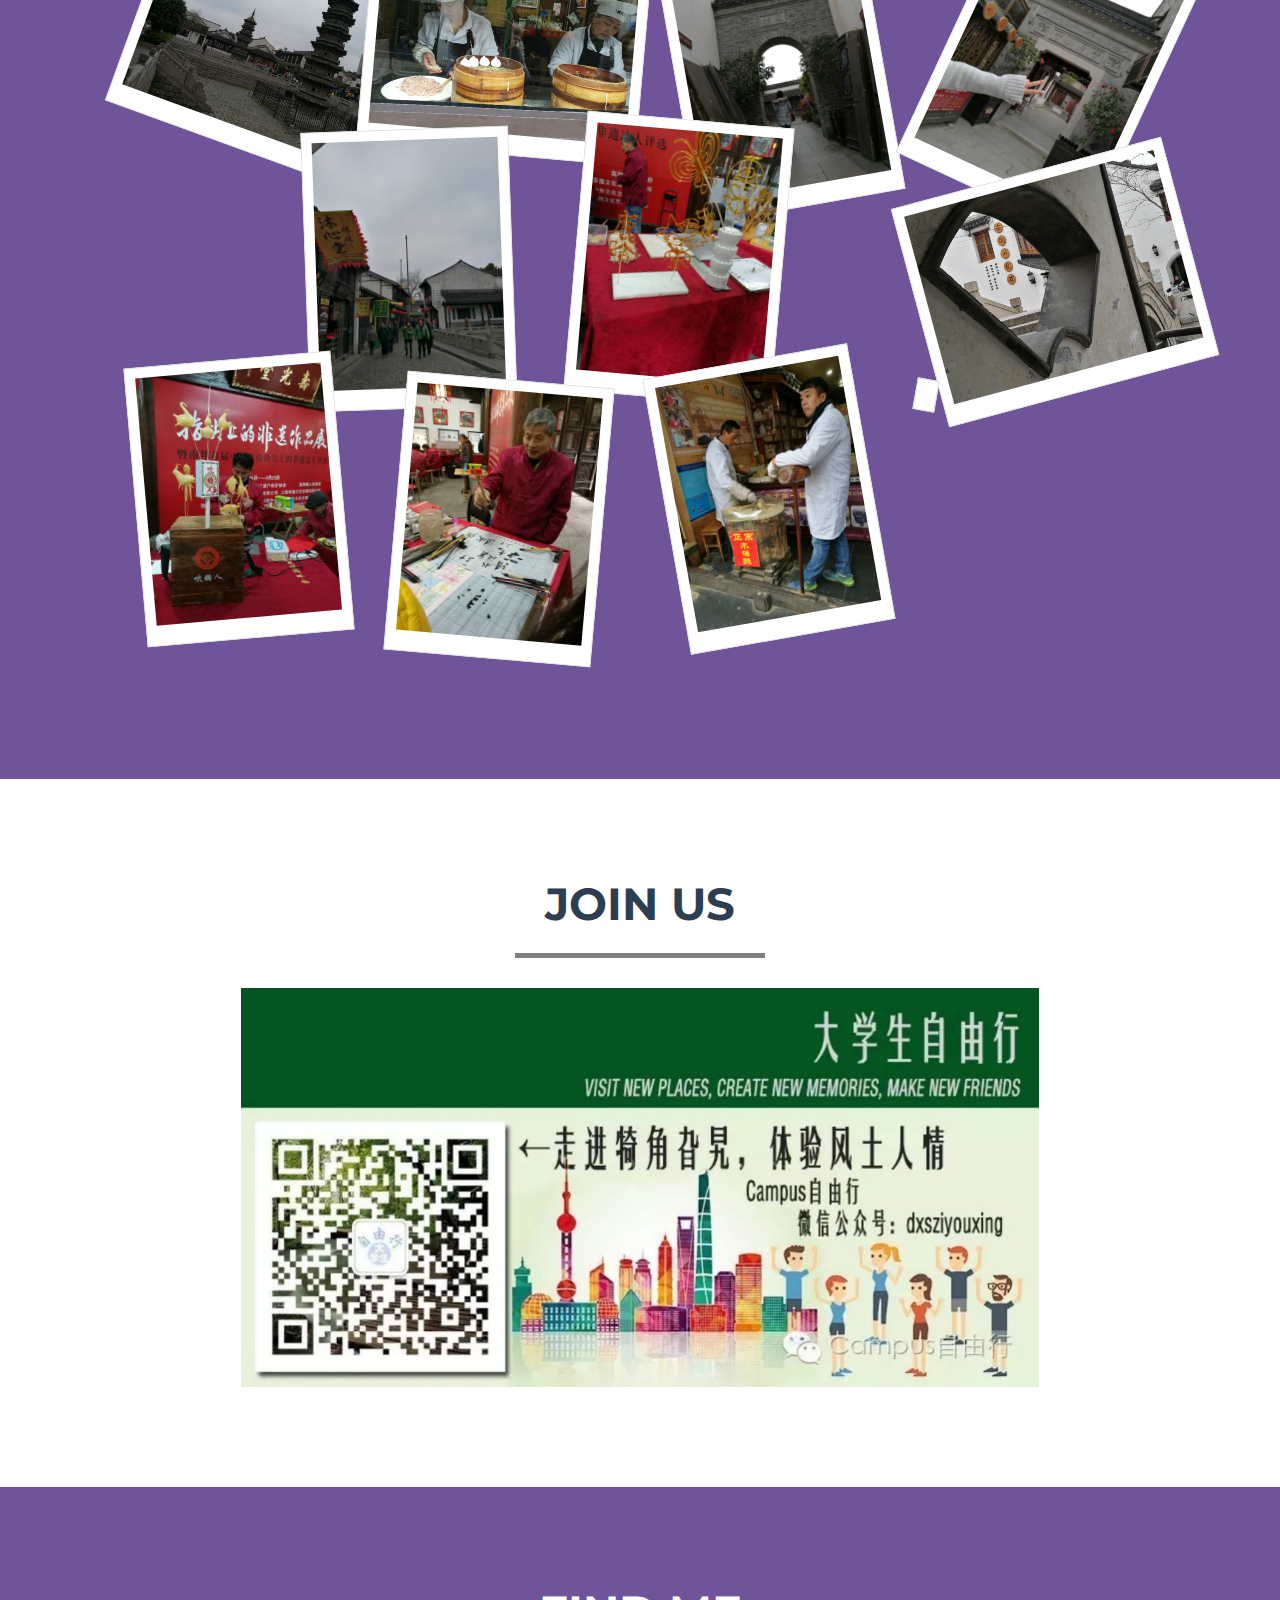
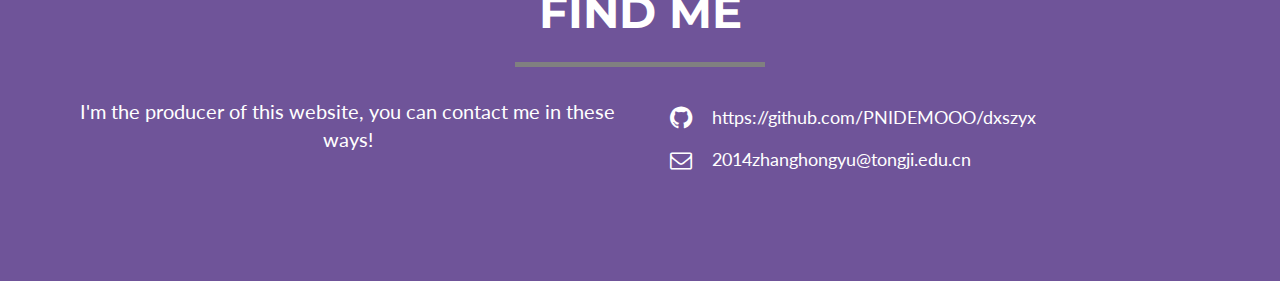
==== commit 6b484d5b: "wrongPage完成" ====
--- a/index.html
+++ b/index.html
@@ -151,26 +151,26 @@
             </div>
             <div class="row">
                 <div class="col-sm-6 achievements-item">
-                    <a target="_blank" href="list.html" class="achievements-link" data-toggle="modal">
+                    <a target="_blank" href="list.html" class="achievements-link">
                         <div class="caption">
                             <div class="caption-content">
                                 <p>History</p>
                                 <p>往期攻略一览</p>
                             </div>
                         </div>
-                        <img src="images/pic1.jpg" class="img-responsive" alt="">
+                        <img src="images/list.png" class="img-responsive" alt="">
                     </a>
                     <h3>History</h3>
                 </div>
                 <div class="col-sm-6 achievements-item">
-                    <a target="_blank" href="map.html" class="achievements-link" data-toggle="modal">
+                    <a target="_blank" href="map.html" class="achievements-link">
                         <div class="caption">
                             <div class="caption-content">
                                 <p>Map & Search</p>
                                 <p>地图一键查找高校攻略</p>
                             </div>
                         </div>
-                        <img src="images/pic2.jpg" class="img-responsive" alt="">
+                        <img src="images/map.png" class="img-responsive" alt="">
                     </a>
                     <h3>Map & Search</h3>
                 </div>
@@ -190,17 +190,17 @@
                     <div class="about">
                         <div class="container">
                             <div class="wall">
-                                <img src="images/01.jpg" alt="" class="photo img1"/>
-                                <img src="images/02.jpg" alt="" class="photo img2"/>
-                                <img src="images/03.jpg" alt="" class="photo img3"/>
-                                <img src="images/04.jpg" alt="" class="photo img4"/>
-                                <img src="images/05.jpg" alt="" class="photo img5"/>
-                                <img src="images/06.jpg" alt="" class="photo img6"/>
-                                <img src="images/07.jpg" alt="" class="photo img7"/>
-                                <img src="images/08.jpg" alt="" class="photo img8"/>
-                                <img src="images/09.jpg" alt="" class="photo img9"/>
-                                <img src="images/10.jpg" alt="" class="photo img10"/>
-                                <img src="images/11.jpg" alt="" class="photo img11"/>
+                                <img src="images/wall/01.jpg" alt="" class="photo img1"/>
+                                <img src="images/wall/02.jpg" alt="" class="photo img2"/>
+                                <img src="images/wall/03.jpg" alt="" class="photo img3"/>
+                                <img src="images/wall/04.jpg" alt="" class="photo img4"/>
+                                <img src="images/wall/05.jpg" alt="" class="photo img5"/>
+                                <img src="images/wall/06.jpg" alt="" class="photo img6"/>
+                                <img src="images/wall/07.jpg" alt="" class="photo img7"/>
+                                <img src="images/wall/08.jpg" alt="" class="photo img8"/>
+                                <img src="images/wall/09.jpg" alt="" class="photo img9"/>
+                                <img src="images/wall/10.jpg" alt="" class="photo img10"/>
+                                <img src="images/wall/11.jpg" alt="" class="photo img11"/>
                             </div>
                         </div>
                     </div>
@@ -256,10 +256,6 @@
 <script src="js/jquery-3.3.1.min.js"></script>
 <script src="js/bootstrap.min.js"></script>
 <script type="application/x-javascript">
-    addEventListener("load", function () {
-        setTimeout(hideURLbar, 0);
-    }, false);
-
     $('#myCarousel').carousel({
         interval: 5000,
         pause: "hover"
--- a/css/dxszyx.css
+++ b/css/dxszyx.css
@@ -102,10 +102,11 @@
 }
 
 nav ul li:last-child {
-    border: none;
+    border-right: 1px solid transparent;
 }
 
 .nav > li > a {
+    border-bottom: 2px solid transparent;
     color: #fcf9c4;
 }
 
@@ -118,7 +119,6 @@
 
 .logo {
     color: white;
-    width: 400px;
     font-family: 华文行楷;
     font-size: 30px;
     width: 100%;
@@ -128,8 +128,8 @@
 
 @media (min-width: 768px) {
     .navbar-nav > li > a {
-        padding-top: 15px;
-        padding-bottom: 15px;
+        padding-top: 10px;
+        padding-bottom: 10px;
     }
 }
 
@@ -150,7 +150,7 @@
     }
 
     nav ul li {
-        border: none;
+        border-right: 1px solid transparent;
     }
 }
 
@@ -172,14 +172,14 @@
     }
 
     nav ul li {
-        border: none;
+        border-right: 1px solid transparent;
         margin-top: 10px;
         margin-bottom: 10px;
     }
 
     .nav > li > a:hover, .nav > li > a:focus, .nav > li > a.active {
         background-color: #2c3e50;
-        border: none;
+        border-bottom: 2px solid transparent;
     }
 }
 
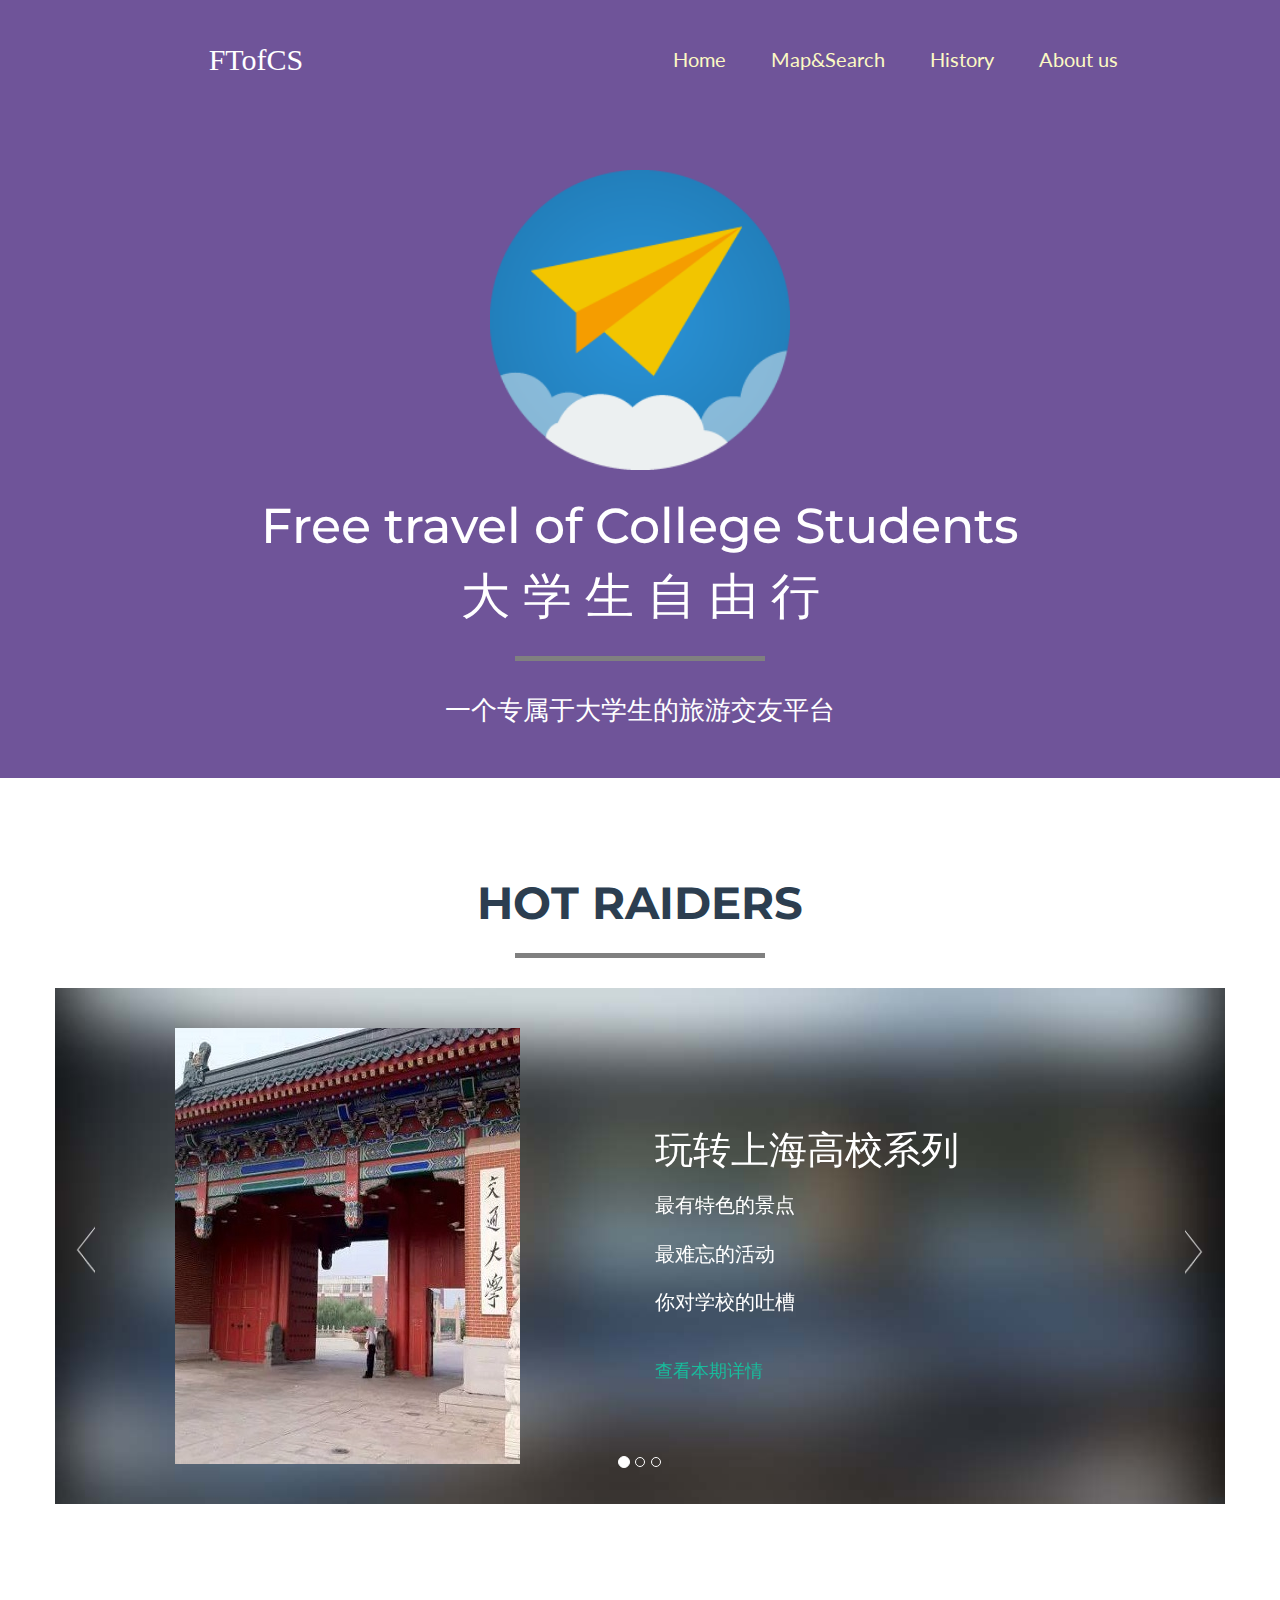
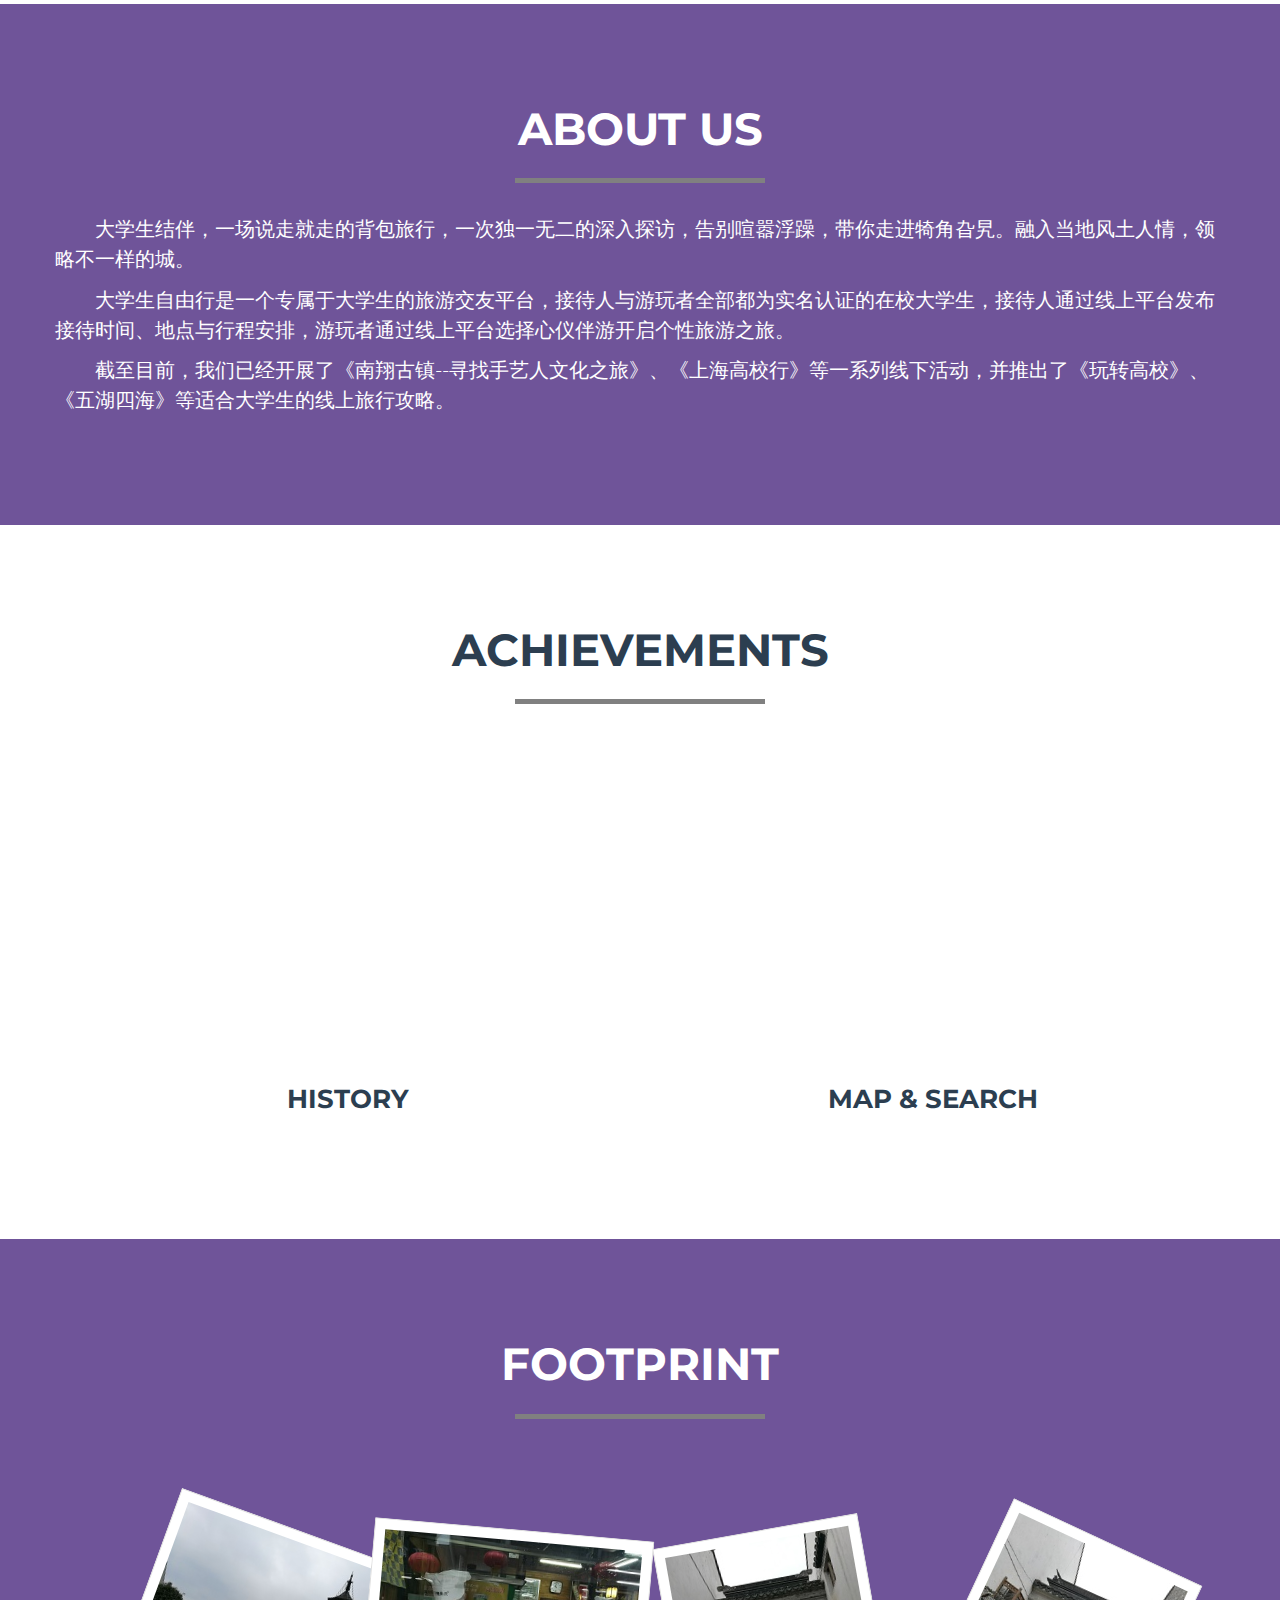
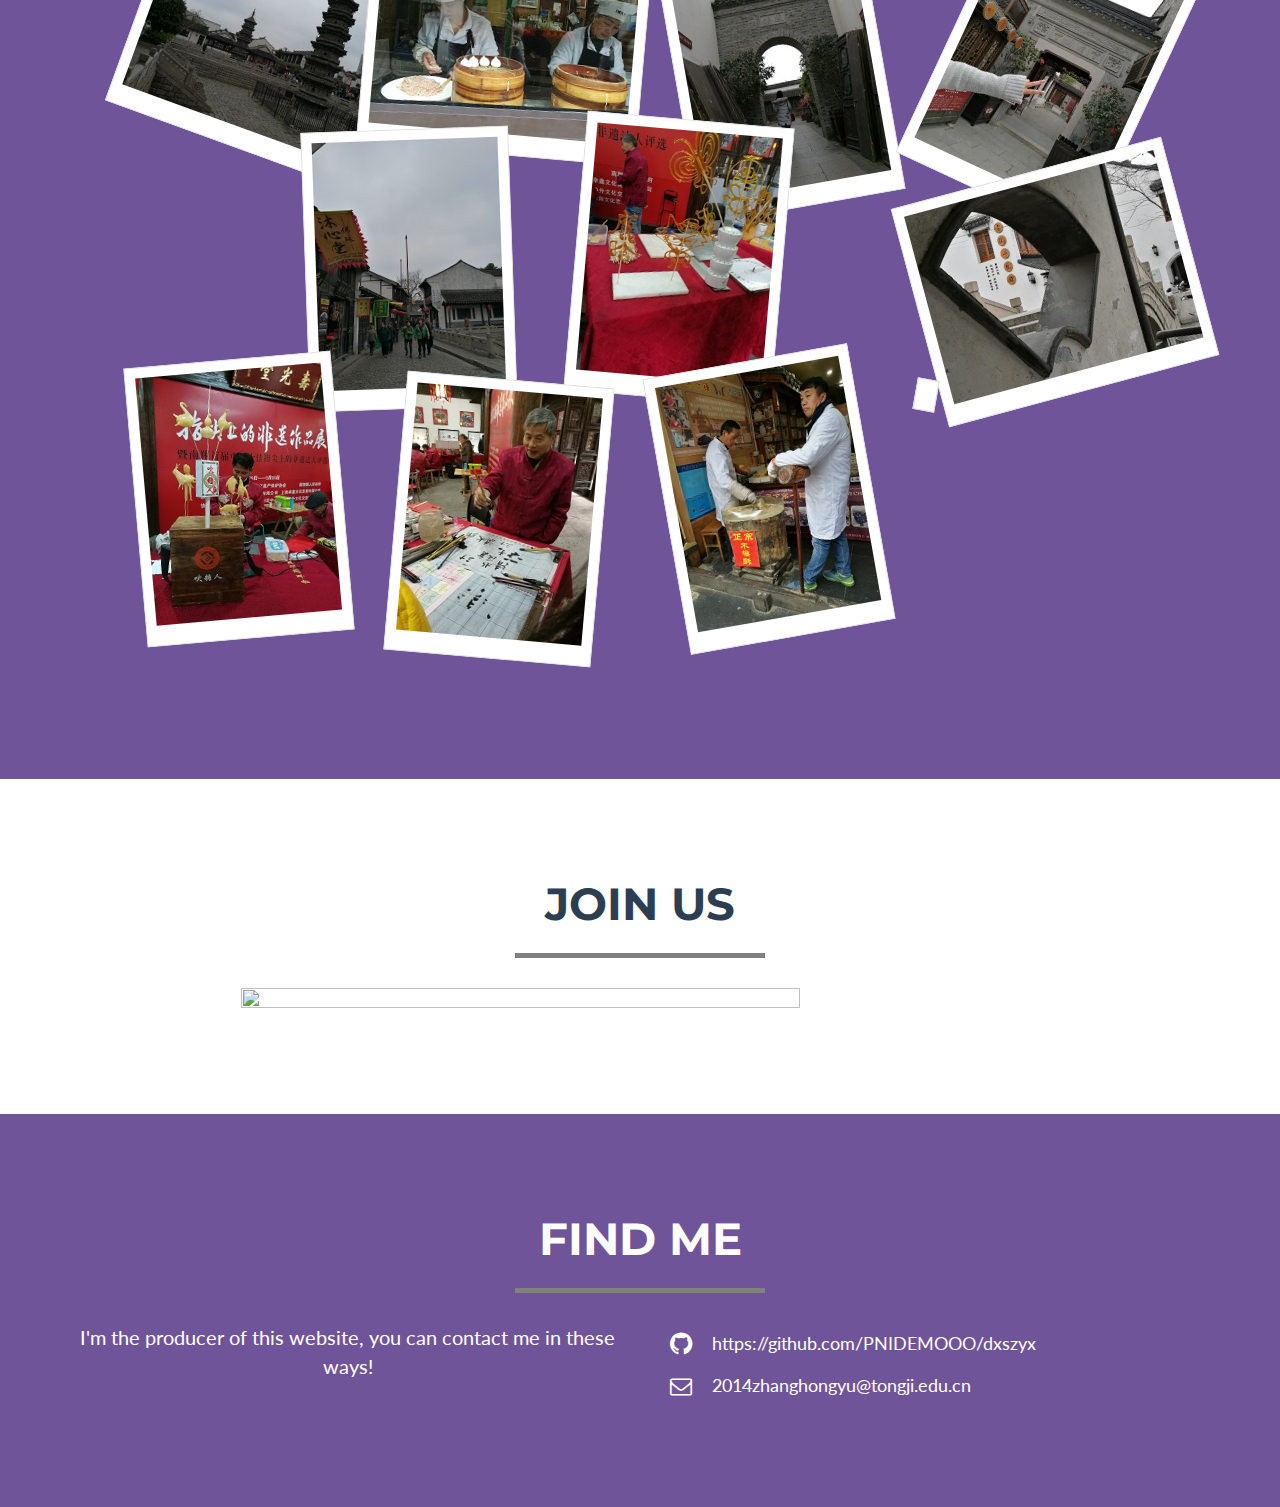
==== commit 62a3ff85: "更改图片" ====
--- a/index.html
+++ b/index.html
@@ -22,7 +22,7 @@
         </button>
     </span>
     <div class="logo">FTofCS</div>
-    <div class="navbar-collapse menu collapse" id="example-navbar-collapse">
+    <div class="navbar-collapse collapse menu" id="example-navbar-collapse">
         <ul class="nav navbar-nav">
             <li><a class="active" href="index.html">Home</a></li>
             <li><a href="map.html">Map&Search</a></li>
@@ -217,8 +217,8 @@
                 </div>
             </div>
             <div class="row">
-                <div class="container">
-                    <img src="images/二维码.jpg" style="width: 70%;margin-left: 15%;" alt="">
+                <div class="container img-center">
+                    <img src="images/公众号二维码.jpg">
                 </div>
             </div>
         </div>
--- a/css/dxszyx.css
+++ b/css/dxszyx.css
@@ -1,5 +1,4 @@
 * {
-    /*font-family: 微软雅黑;*/
     transition: 0.3s;
     font-family: "Lato", "Helvetica Neue", Helvetica, Arial, sans-serif;
 }
@@ -7,7 +6,6 @@
 body {
     padding: 0;
     margin: 0;
-    /*font-family: 微软雅黑;*/
     font-family: "Lato", "Helvetica Neue", Helvetica, Arial, sans-serif;
     overflow-x: hidden;
 }
@@ -94,7 +92,7 @@
     line-height: 26px;
     font-size: 20px;
     font-family: "Lato", "Helvetica Neue", Helvetica, Arial, sans-serif;
-    border-right: 1px solid;
+    border-right: 1px solid rgba(252,249,196,0.2);
     padding-left: 12px;
     padding-right: 12px;
     margin-bottom: 30px;
@@ -108,12 +106,15 @@
 .nav > li > a {
     border-bottom: 2px solid transparent;
     color: #fcf9c4;
+    padding: 7px 0;
+    margin-left: 10px;
+    margin-right: 10px;
 }
 
 .nav > li > a:hover, .nav > li > a:focus {
     color: white;
     transition: 0.3s;
-    border-bottom: 2px solid #fcf9c4;
+    border-bottom: 1px solid #fcf9c4;
     background-color: #6f5499;
 }
 
@@ -128,8 +129,9 @@
 
 @media (min-width: 768px) {
     .navbar-nav > li > a {
-        padding-top: 10px;
-        padding-bottom: 10px;
+        padding: 10px 0;
+        margin-left: 10px;
+        margin-right: 10px;
     }
 }
 
@@ -148,6 +150,12 @@
         text-align: center;
         line-height: 120px;
     }
+    nav{
+        display: flex;
+        flex-direction: row;
+        justify-content: center;
+        align-items: center;
+    }
 
     nav ul li {
         border-right: 1px solid transparent;
--- a/css/home.css
+++ b/css/home.css
@@ -270,6 +270,15 @@
 /* 照片墙 FOOTPRINT */
 
 /* 联系我们 JOIN US */
+.img-center{
+    display: flex;
+    flex-direction: row;
+    justify-content: center;
+}
+.img-center img{
+    width: 70%;
+    height: 70%;
+}
 
 /* 网页制作者 FIND ME */
 .fl-col{
--- a/css/wall.css
+++ b/css/wall.css
@@ -3,7 +3,6 @@
     position: relative;
     margin: auto;
     margin-top: 30px;
-    /*background: url(../images/background.jpg) no-repeat;*/
     height: 800px;
 }
 
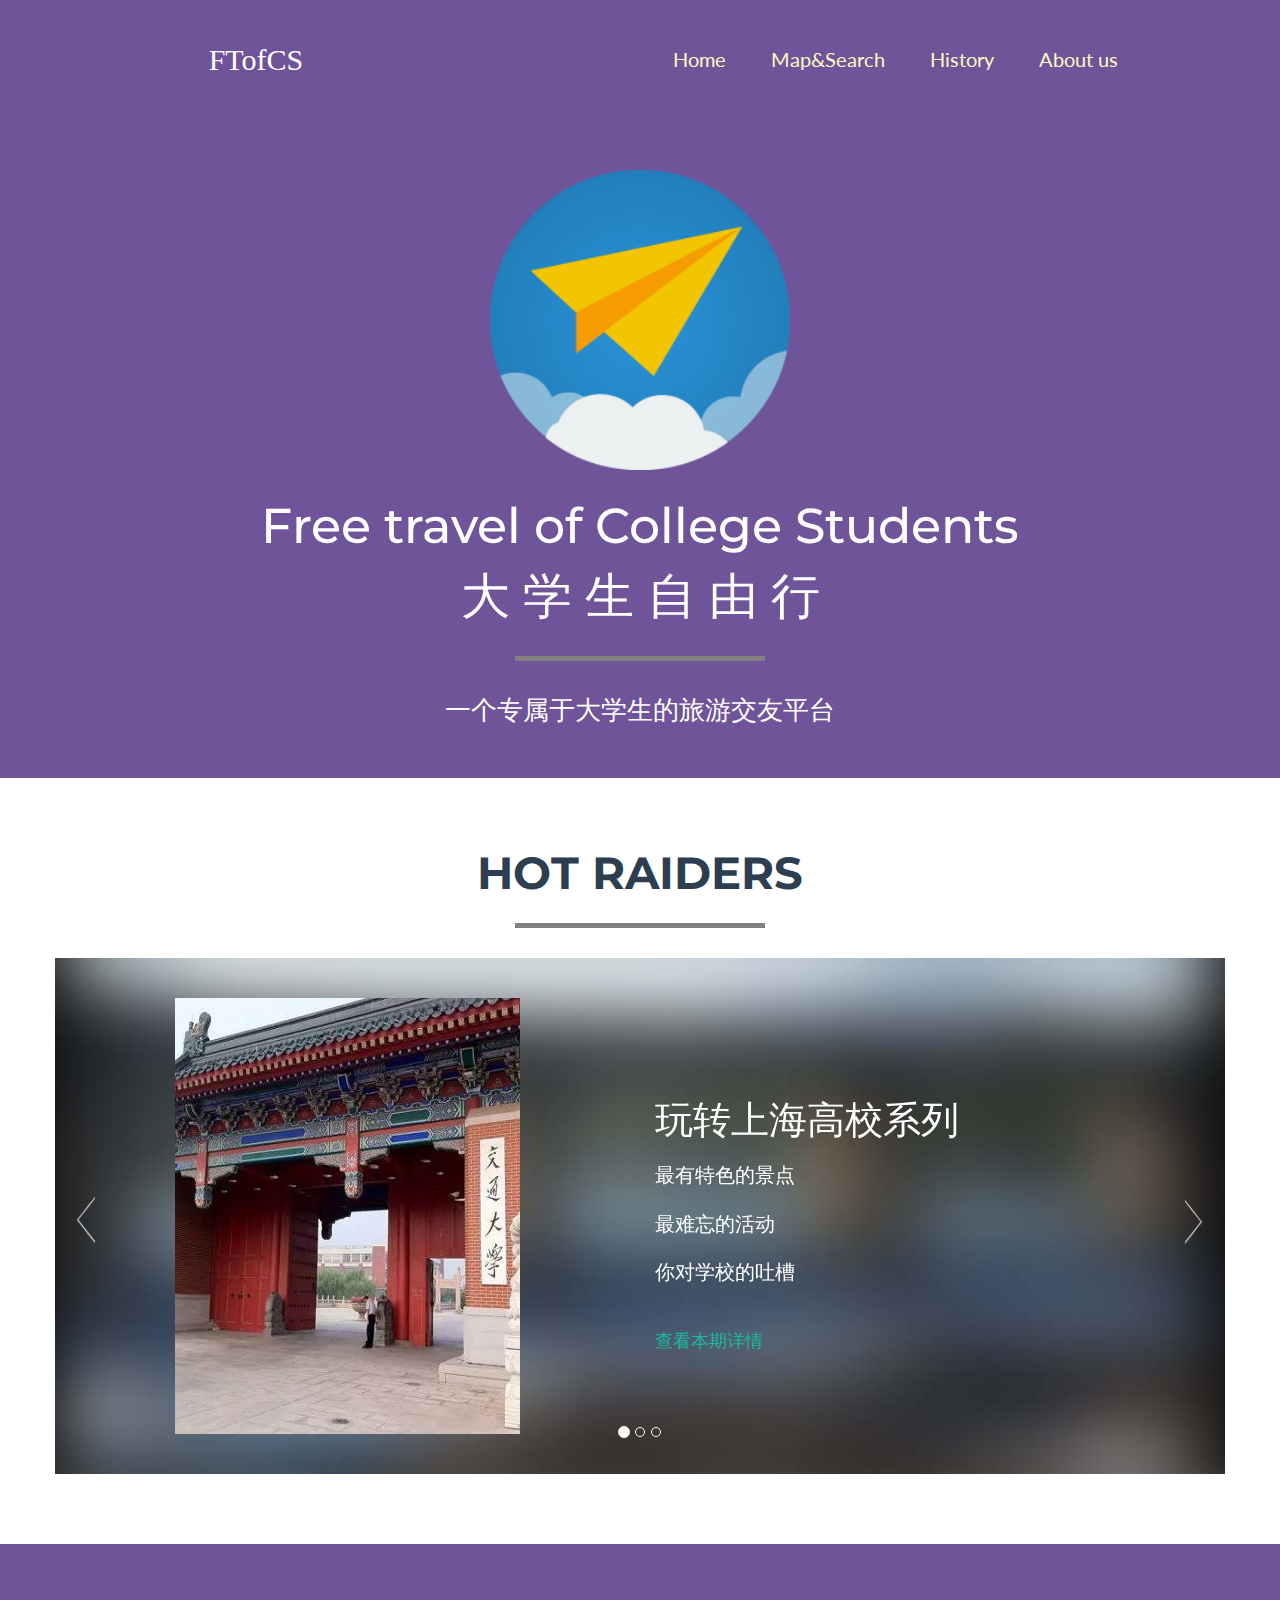
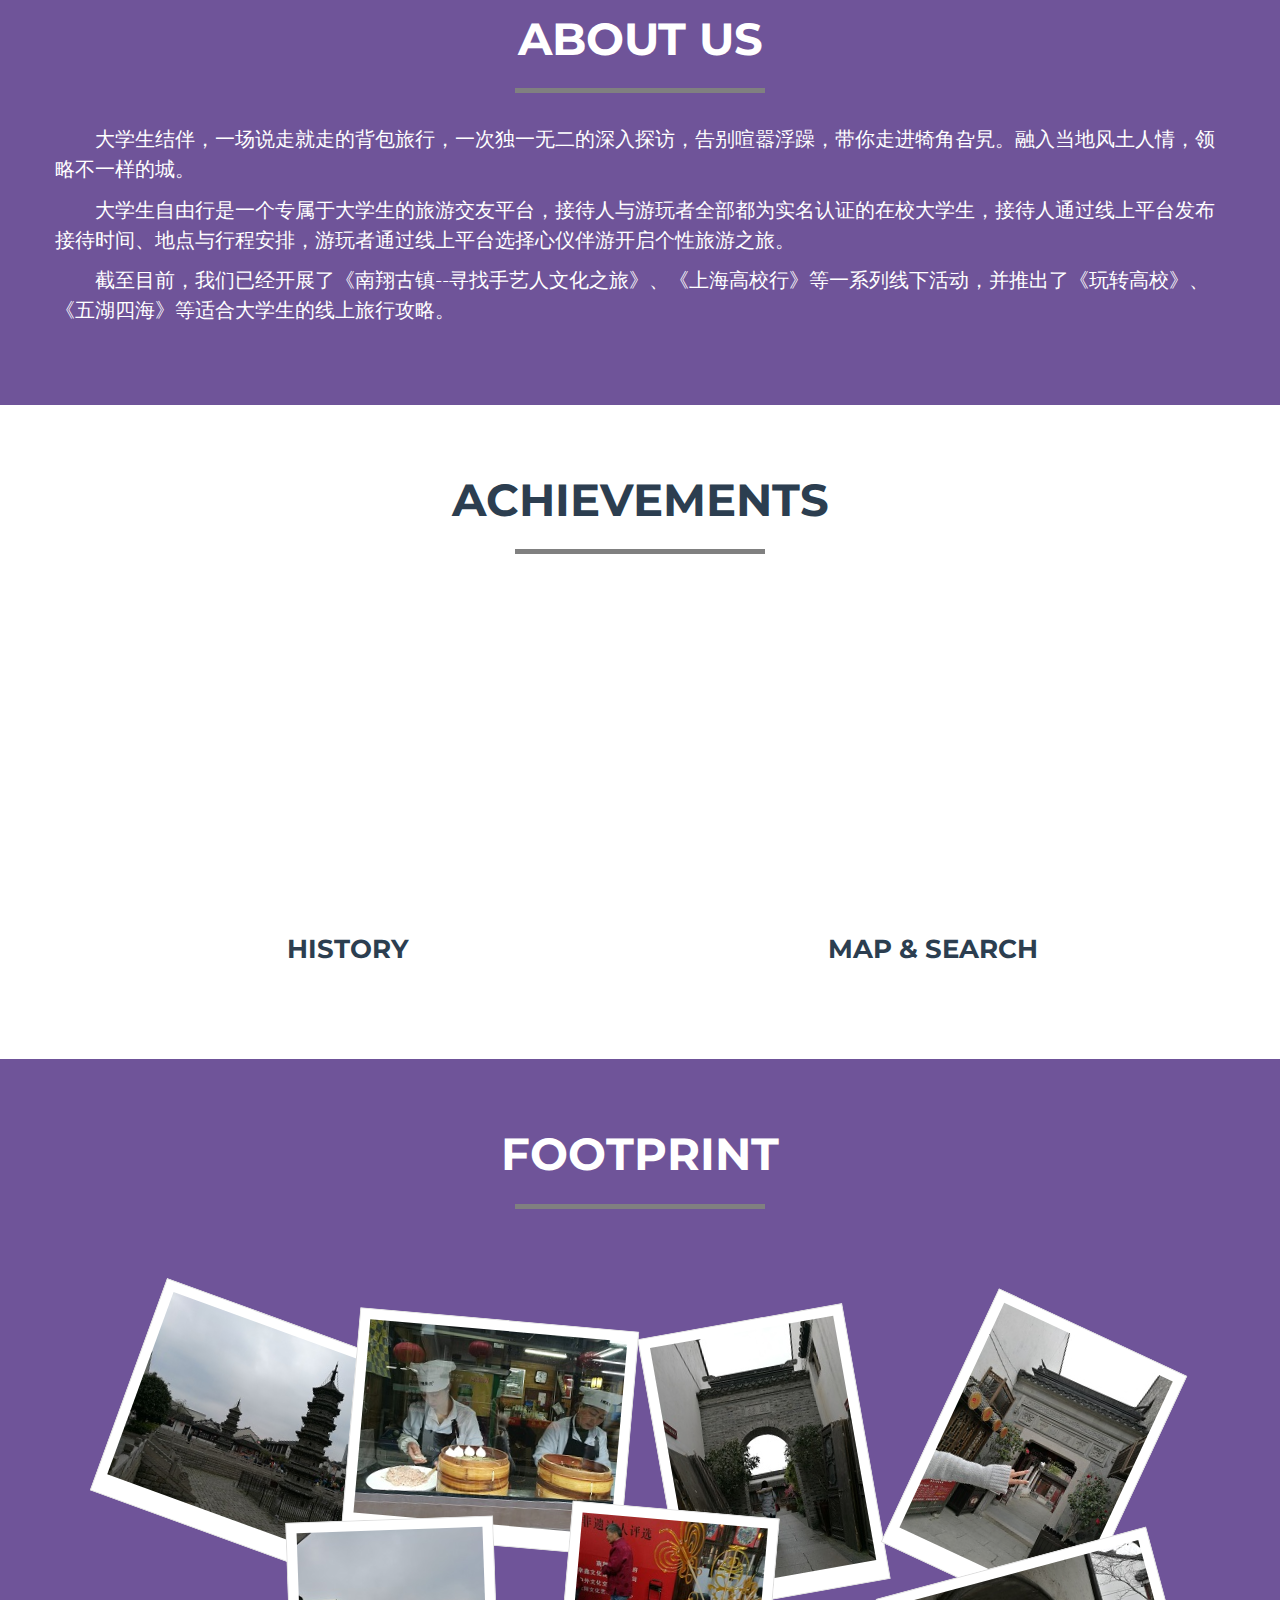
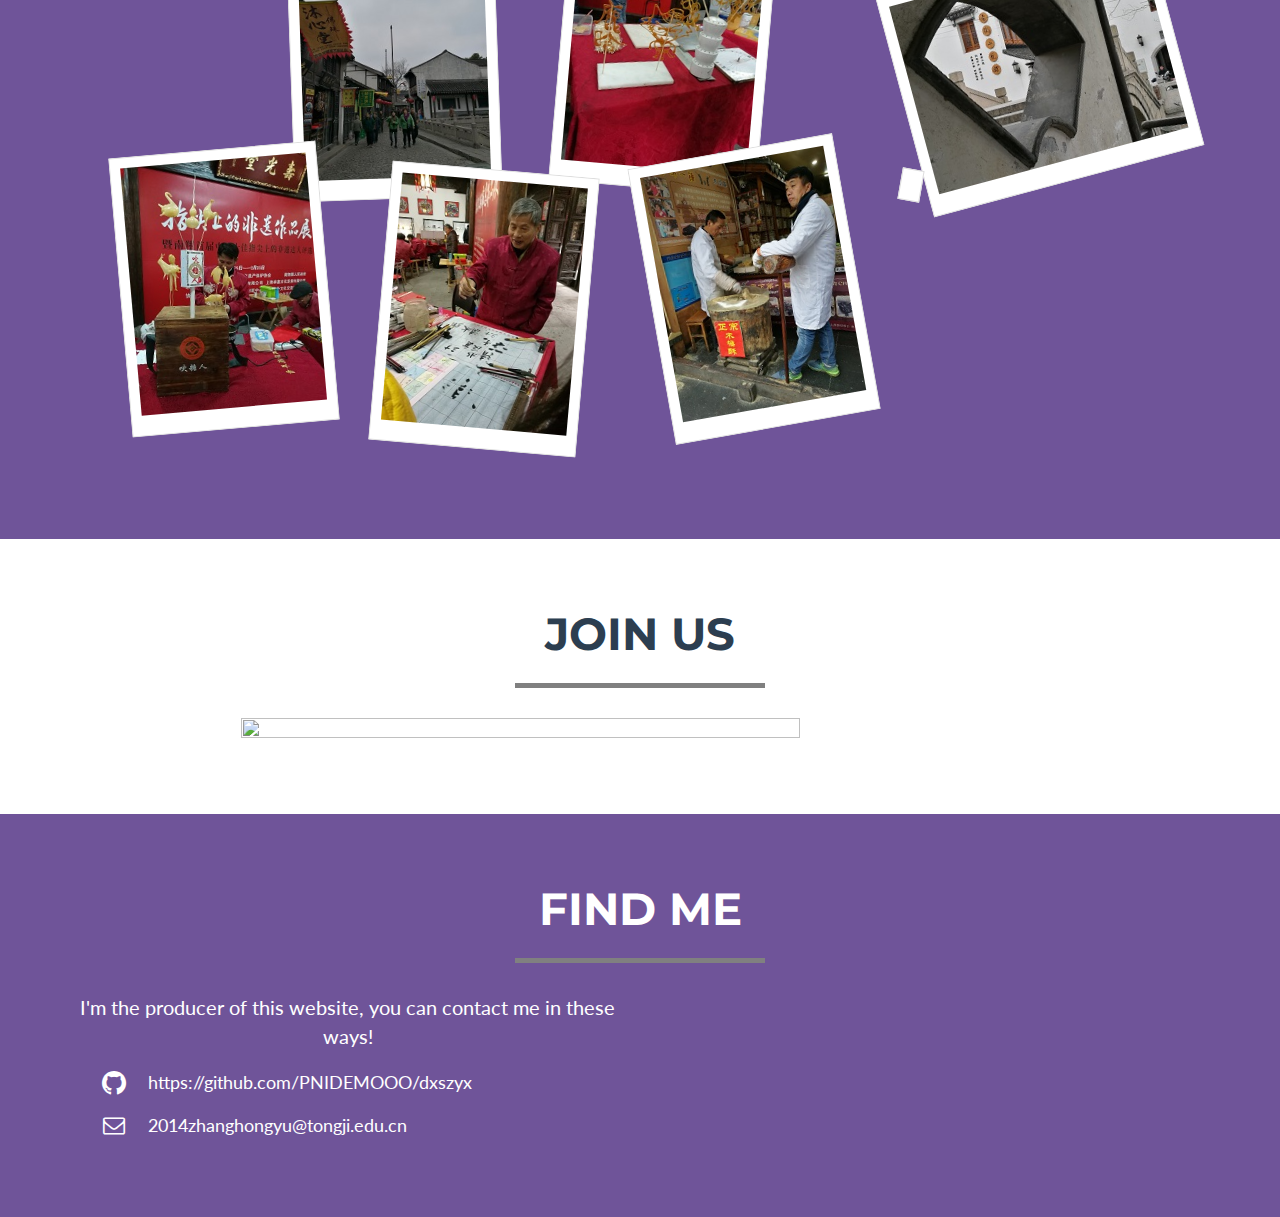
==== commit 3bfc13b1: "主页finish" ====
--- a/index.html
+++ b/index.html
@@ -15,14 +15,13 @@
     <link href="css/wall.css" rel="stylesheet">
 </head>
 <body>
+
 <nav id="nav" class="navbar" role="navigation">
-    <span>
-        <button type="button" class="navbar-toggle nav-btn" data-toggle="collapse"
-                data-target="#example-navbar-collapse">
-        </button>
-    </span>
+    <button type="button" class="navbar-toggle nav-btn" data-toggle="collapse"
+            data-target="#mynav-collapse"><i class="fa fa-fw fa-bars" style="font-size: 35px"></i>
+    </button>
     <div class="logo">FTofCS</div>
-    <div class="navbar-collapse collapse menu" id="example-navbar-collapse">
+    <div class="collapse menu" id="mynav-collapse">
         <ul class="nav navbar-nav">
             <li><a class="active" href="index.html">Home</a></li>
             <li><a href="map.html">Map&Search</a></li>
@@ -31,30 +30,26 @@
         </ul>
     </div>
 </nav>
-
+<!--class="col-lg-12 col-md-12 col-sm-12 col-xs-12"-->
 <div class="mainContent">
-
     <header>
         <div class="container">
             <div class="row">
-                <div class="col-lg-12">
-                    <img class="img-responsive img-center" src="images/paper-plane.png" alt="">
-                    <br>
-                    <div class="intro-text">
-                        <span class="name">Free travel of College Students</span>
-                        <span class="name">大 学 生 自 由 行</span>
-                        <hr class="hr-light">
-                        <span class="skills">一个专属于大学生的旅游交友平台</span>
-                    </div>
+                <img class="img-responsive img-center" src="images/paper-plane.png" alt="">
+                <br>
+                <div class="intro-text">
+                    <span class="name">Free travel of College Students</span>
+                    <span class="name">大 学 生 自 由 行</span>
+                    <hr class="hr-light">
+                    <span class="slogan">一个专属于大学生的旅游交友平台</span>
                 </div>
             </div>
         </div>
     </header>
-
     <section class="hotRaiders" id="hotRaiders">
         <div class="container">
             <div class="row">
-                <div class="col-lg-12 text-center">
+                <div class="text-center">
                     <h2>Hot Raiders</h2>
                     <hr class="hr-primary">
                 </div>
@@ -72,10 +67,10 @@
                             <!-- 轮播（Carousel）项目 -->
                             <div class="carousel-inner">
                                 <div class="item active">
-                                    <div class="col-md-6 hot-img">
+                                    <div class="col-sm-6 col-xs-12 hot-img">
                                         <img src="images/pic1.jpg"/>
                                     </div>
-                                    <div class="col-md-6 hot-info">
+                                    <div class="col-sm-6 col-xs-12 hot-info">
                                         <h1>玩转上海高校系列</h1>
                                         <p>最有特色的景点</p>
                                         <p>最难忘的活动</p>
@@ -86,24 +81,24 @@
                                     </div>
                                 </div>
                                 <div class="item">
-                                    <div class="col-md-6 hot-img">
+                                    <div class="col-sm-6 col-xs-12 hot-img">
                                         <img src="images/pic2.jpg"/>
                                     </div>
-                                    <div class="col-md-6 hot-info">
-                                        <h1>青海那些值得一玩的地方</h1>
-                                        <p>中国最美的盐湖————青海湖</p>
-                                        <p>七扭八拐的过山车体验————坎布拉</p>
-                                        <p>可称作花海的油菜花田————门源</p>
+                                    <div class="col-sm-6 col-xs-12 hot-info">
+                                        <h1>五湖四海--青海</h1>
+                                        <p>中国最美的盐湖——青海湖</p>
+                                        <p>七扭八拐的过山车体验——坎布拉</p>
+                                        <p>可称作花海的油菜花田——门源</p>
                                         <br>
                                         <a href="http://mp.weixin.qq.com/s/9BwoKiszgZ8sRnaTBuZhRQ"
                                            class="green">查看本期详情</a>
                                     </div>
                                 </div>
                                 <div class="item">
-                                    <div class="col-md-6 hot-img">
+                                    <div class="col-sm-6 col-xs-12 hot-img">
                                         <img src="images/pic3.jpg"/>
                                     </div>
-                                    <div class="col-md-6 hot-info">
+                                    <div class="col-sm-6 col-xs-12 hot-info">
                                         <h1>嘉定图书馆</h1>
                                         <p>全球最佳公共图书馆</p>
                                         <p>独有的时尚设计</p>
@@ -128,7 +123,7 @@
     <section class="aboutUs" id="aboutUs">
         <div class="container">
             <div class="row">
-                <div class="col-lg-12 text-center">
+                <div class="text-center">
                     <h2>About us</h2>
                     <hr class="hr-light">
                 </div>
@@ -144,13 +139,13 @@
     <section class="achievements" id="achievements">
         <div class="container">
             <div class="row">
-                <div class="col-sm-12 text-center">
+                <div class="text-center">
                     <h2>Achievements</h2>
                     <hr class="hr-primary">
                 </div>
             </div>
             <div class="row">
-                <div class="col-sm-6 achievements-item">
+                <div class="col-sm-6 col-xs-12 achievements-item">
                     <a target="_blank" href="list.html" class="achievements-link">
                         <div class="caption">
                             <div class="caption-content">
@@ -162,7 +157,7 @@
                     </a>
                     <h3>History</h3>
                 </div>
-                <div class="col-sm-6 achievements-item">
+                <div class="col-sm-6 col-xs-12 achievements-item">
                     <a target="_blank" href="map.html" class="achievements-link">
                         <div class="caption">
                             <div class="caption-content">
@@ -180,13 +175,13 @@
     <section class="footprint" id="footprint">
         <div class="container">
             <div class="row">
-                <div class="col-lg-12 text-center">
+                <div class="text-center">
                     <h2>footprint</h2>
                     <hr class="hr-primary">
                 </div>
             </div>
             <div class="row">
-                <div class="col-lg-12 text-center">
+                <div class="text-center">
                     <div class="about">
                         <div class="container">
                             <div class="wall">
@@ -211,7 +206,7 @@
     <section class="joinUs" id="joinUs">
         <div class="container">
             <div class="row">
-                <div class="col-lg-12 text-center">
+                <div class="text-center">
                     <h2>join us</h2>
                     <hr class="hr-primary">
                 </div>
@@ -226,23 +221,23 @@
     <section class="findMe" id="findMe">
         <div class="container">
             <div class="row">
-                <div class="col-lg-12 text-center">
+                <div class="text-center">
                     <h2>Find Me</h2>
                     <hr class="hr-primary">
                 </div>
             </div>
             <div class="row">
-                <div class="col-sm-6 text-center">
+                <div class="col-sm-6 col-xs-12 text-center">
                     <p>I'm the producer of this website, you can contact me in these ways!</p>
                 </div>
-                <div class="col-sm-6 fl-col">
-                    <div class="col-sm-6 fl-inline">
-                        <i class="fa fa-fw fa-github" style="font-size: 26px"></i>
+                <div class="col-sm-6 col-xs-12 fl-col">
+                    <div class="fl-inline">
+                        <i class="fa fa-fw fa-github" style="font-size: 28px;height: 28px;width: 28px"></i>
                         <a href="https://github.com/PNIDEMOOO/dxszyx" class="contactWay" target="_blank">
                             https://github.com/PNIDEMOOO/dxszyx</a>
                     </div>
-                    <div class="col-sm-6 fl-inline">
-                        <i class="fa fa-fw fa-envelope-o" style="font-size: 22px"></i>
+                    <div class="fl-inline">
+                        <i class="fa fa-fw fa-envelope-o" style="font-size: 22px;height: 24px;width: 28px"></i>
                         <div class="contactWay">2014zhanghongyu@tongji.edu.cn</div>
                     </div>
                 </div>
@@ -256,8 +251,9 @@
 <script src="js/jquery-3.3.1.min.js"></script>
 <script src="js/bootstrap.min.js"></script>
 <script type="application/x-javascript">
-    $('#myCarousel').carousel({
-        interval: 5000,
-        pause: "hover"
-    })
+    // $('#myCarousel').carousel({
+    //     interval: 5000,
+    //     pause: "hover"
+    // })
+    $('#myCarousel').carousel('pause')
 </script>--- a/css/dxszyx.css
+++ b/css/dxszyx.css
@@ -25,16 +25,8 @@
 
 .nav-btn {
     position: absolute;
-    margin-top: 40px;
+    margin-top: 30px;
     margin-left: 40px;
-
-    width: 30px;
-    height: 25px;
-    border-top: 5px solid #2c3e50;
-    border-bottom: 5px solid #2c3e50;
-    background-color: #2c3e50;
-    padding: 5px 0;
-    background-clip: content-box;
 }
 
 nav {
@@ -42,31 +34,16 @@
     background-color: #6f5499;
     height: 120px;
     top: 0px;
-    z-index: 3;
+    z-index: 10;
 }
 
 .navbar {
     margin: 0;
+    border: 0;
     border-radius: 0;
 }
 
-.menu {
-    width: 100%;
-    text-align: center;
-    background-color: #6f5499;
-}
-
-.navbar-nav {
-    display: inline-flex;
-    justify-content: center;
-    margin: 0;
-}
-
-.navbar-collapse {
-    border: none;
-}
-
-.navbar-collapse.in {
+.collapse .in {
     overflow-y: hidden;
     overflow-x: hidden;
     border: none;
@@ -82,6 +59,13 @@
     padding: 0;
     margin: auto;
     width: 100%;
+}
+
+.navbar-nav {
+    display: flex;
+    justify-content: center;
+    margin: 0;
+    background-color: #6f5499;
 }
 
 nav ul li {
@@ -92,11 +76,11 @@
     line-height: 26px;
     font-size: 20px;
     font-family: "Lato", "Helvetica Neue", Helvetica, Arial, sans-serif;
-    border-right: 1px solid rgba(252,249,196,0.2);
+    border-right: 1px solid rgba(252, 249, 196, 0.2);
     padding-left: 12px;
     padding-right: 12px;
-    margin-bottom: 30px;
-    margin-top: 30px;
+    margin-bottom: 15px;
+    margin-top: 15px;
 }
 
 nav ul li:last-child {
@@ -124,22 +108,43 @@
     font-size: 30px;
     width: 100%;
     text-align: center;
-    padding-top: 40px;
-}
-
-@media (min-width: 768px) {
+    line-height: 120px;
+    height: 120px;
+}
+
+@media (min-width: 692px) {
+    .navbar-toggle {
+        display: none;
+    }
+
+    .collapse {
+        display: flex;
+        justify-content: center;
+        flex-direction: column;
+        align-items: center;
+    }
+
     .navbar-nav > li > a {
         padding: 10px 0;
         margin-left: 10px;
         margin-right: 10px;
     }
-}
-
-@media (min-width: 952px) {
+
+    .menu {
+        display: flex;
+        justify-content: center;
+        flex-direction: row;
+        align-items: center;
+        height: 80px;
+        width: 100%;
+        background-color: #6f5499;
+    }
+}
+
+@media (min-width: 992px) {
     .logo {
         width: 40%;
         float: left;
-        line-height: 120px;
         text-align: center;
         padding-top: 0;
     }
@@ -148,9 +153,9 @@
         width: 60%;
         float: left;
         text-align: center;
-        line-height: 120px;
-    }
-    nav{
+    }
+
+    nav {
         display: flex;
         flex-direction: row;
         justify-content: center;
@@ -167,9 +172,12 @@
         display: block;
     }
 
+    .menu, .navbar-nav {
+        background-color: #2c3e50;
+    }
+
     .menu {
-        background-color: #2c3e50;
-        z-index: 10;
+        width: 100%;
     }
 
     nav ul {
@@ -191,13 +199,4 @@
     }
 }
 
-@media (min-width: 692px) {
-    .navbar-toggle {
-        display: none;
-    }
-
-    .collapse {
-        display: block;
-    }
-}
-
+
--- a/css/home.css
+++ b/css/home.css
@@ -40,57 +40,13 @@
 
 .img-responsive {
     height: 300px;
-    /*background-color: transparent;*/
     margin: auto;
     border-radius: 20px;
 }
 
-header {
-    text-align: center;
-    background-color: #6f5499;
-    color: white;
-}
-
-header .container {
-    padding-top: 100px;
-    padding-bottom: 50px;
-}
-
-header img {
-    display: block;
-    margin: 0 auto 20px;
-}
-
-header .intro-text .name {
-    display: block;
-    font-family: "Montserrat", "Helvetica Neue", Helvetica, Arial, sans-serif;
-    /*text-transform: uppercase;*/
-    font-weight: 500;
-    font-size: 2em;
-}
-
-header .intro-text .skills {
-    font-size: 1.25em;
-    font-weight: 300;
-}
-
-@media (min-width: 768px) {
-    header .container {
-        padding-top: 50px;
-        padding-bottom: 50px;
-    }
-
-    header .intro-text .name {
-        font-size: 3.25em;
-    }
-
-    header .intro-text .skills {
-        font-size: 1.75em;
-    }
-}
 
 section {
-    padding: 100px 0;
+    padding: 70px 0;
 }
 
 section h2 {
@@ -101,6 +57,10 @@
 section.aboutUs, section.footprint, section.findMe {
     background: #6f5499;
     color: white;
+}
+
+section.hotRaiders, section.achievements, section.joinUs {
+    background-color: white;
 }
 
 section.achievements a,
@@ -112,24 +72,56 @@
     outline: none;
 }
 
-@media (max-width: 767px) {
-    section {
-        padding: 75px 0;
-    }
-
-    section.first {
-        padding-top: 75px;
-    }
-}
+/* 开头 header */
+header {
+    text-align: center;
+    background-color: #6f5499;
+    color: white;
+}
+
+header .container {
+    padding-top: 100px;
+    padding-bottom: 50px;
+}
+
+header img {
+    display: block;
+    margin: 0 auto 20px;
+}
+
+header .intro-text .name {
+    display: block;
+    font-family: "Montserrat", "Helvetica Neue", Helvetica, Arial, sans-serif;
+    /*text-transform: uppercase;*/
+    font-weight: 500;
+    font-size: 2em;
+}
+
+header .intro-text .slogan {
+    font-size: 1.25em;
+    font-weight: 300;
+}
+
+@media (min-width: 768px) {
+    header .container {
+        padding-top: 50px;
+        padding-bottom: 50px;
+    }
+
+    header .intro-text .name {
+        font-size: 3.25em;
+    }
+
+    header .intro-text .slogan {
+        font-size: 1.75em;
+    }
+}
+
 
 /* 热门攻略 HOT RAIDERS */
 .hotRdItem {
     background: url(../images/banner.jpg) no-repeat center top;
     background-size: cover;
-    -webkit-background-size: cover;
-    -moz-background-size: cover;
-    -o-background-size: cover;
-    -ms-background-size: cover;
 }
 
 .carousel-inner {
@@ -202,14 +194,12 @@
     right: 20px;
 }
 
-
 /* 大学生自由行简介 ABOUT US */
 section.aboutUs p {
     text-indent: 40px;
     font-size: 20px;
     line-height: 1.5;
 }
-
 
 /* 两个功能板块 ACHIEVEMENTS */
 .achievements .achievements-item {
@@ -266,29 +256,33 @@
     z-index: 2;
 }
 
-
 /* 照片墙 FOOTPRINT */
 
 /* 联系我们 JOIN US */
-.img-center{
+.img-center {
     display: flex;
     flex-direction: row;
     justify-content: center;
 }
-.img-center img{
+
+.img-center img {
     width: 70%;
     height: 70%;
 }
 
 /* 网页制作者 FIND ME */
-.fl-col{
+.fl-col {
     display: flex;
     justify-content: center;
     align-items: flex-start;
     flex-direction: column;
 }
-
-.fl-inline{
+.col-xs-12.fl-col{
+    margin-left: 30px;
+}
+
+
+.fl-inline {
     display: flex;
     justify-content: flex-start;
     align-items: center;
@@ -296,12 +290,12 @@
     margin: 8px 0;
 }
 
-.contactWay{
+.contactWay {
     margin-left: 20px;
     color: white;
     font-size: 18px;
 }
 
-section.findMe p{
+section.findMe p {
     font-size: 20px;
 }
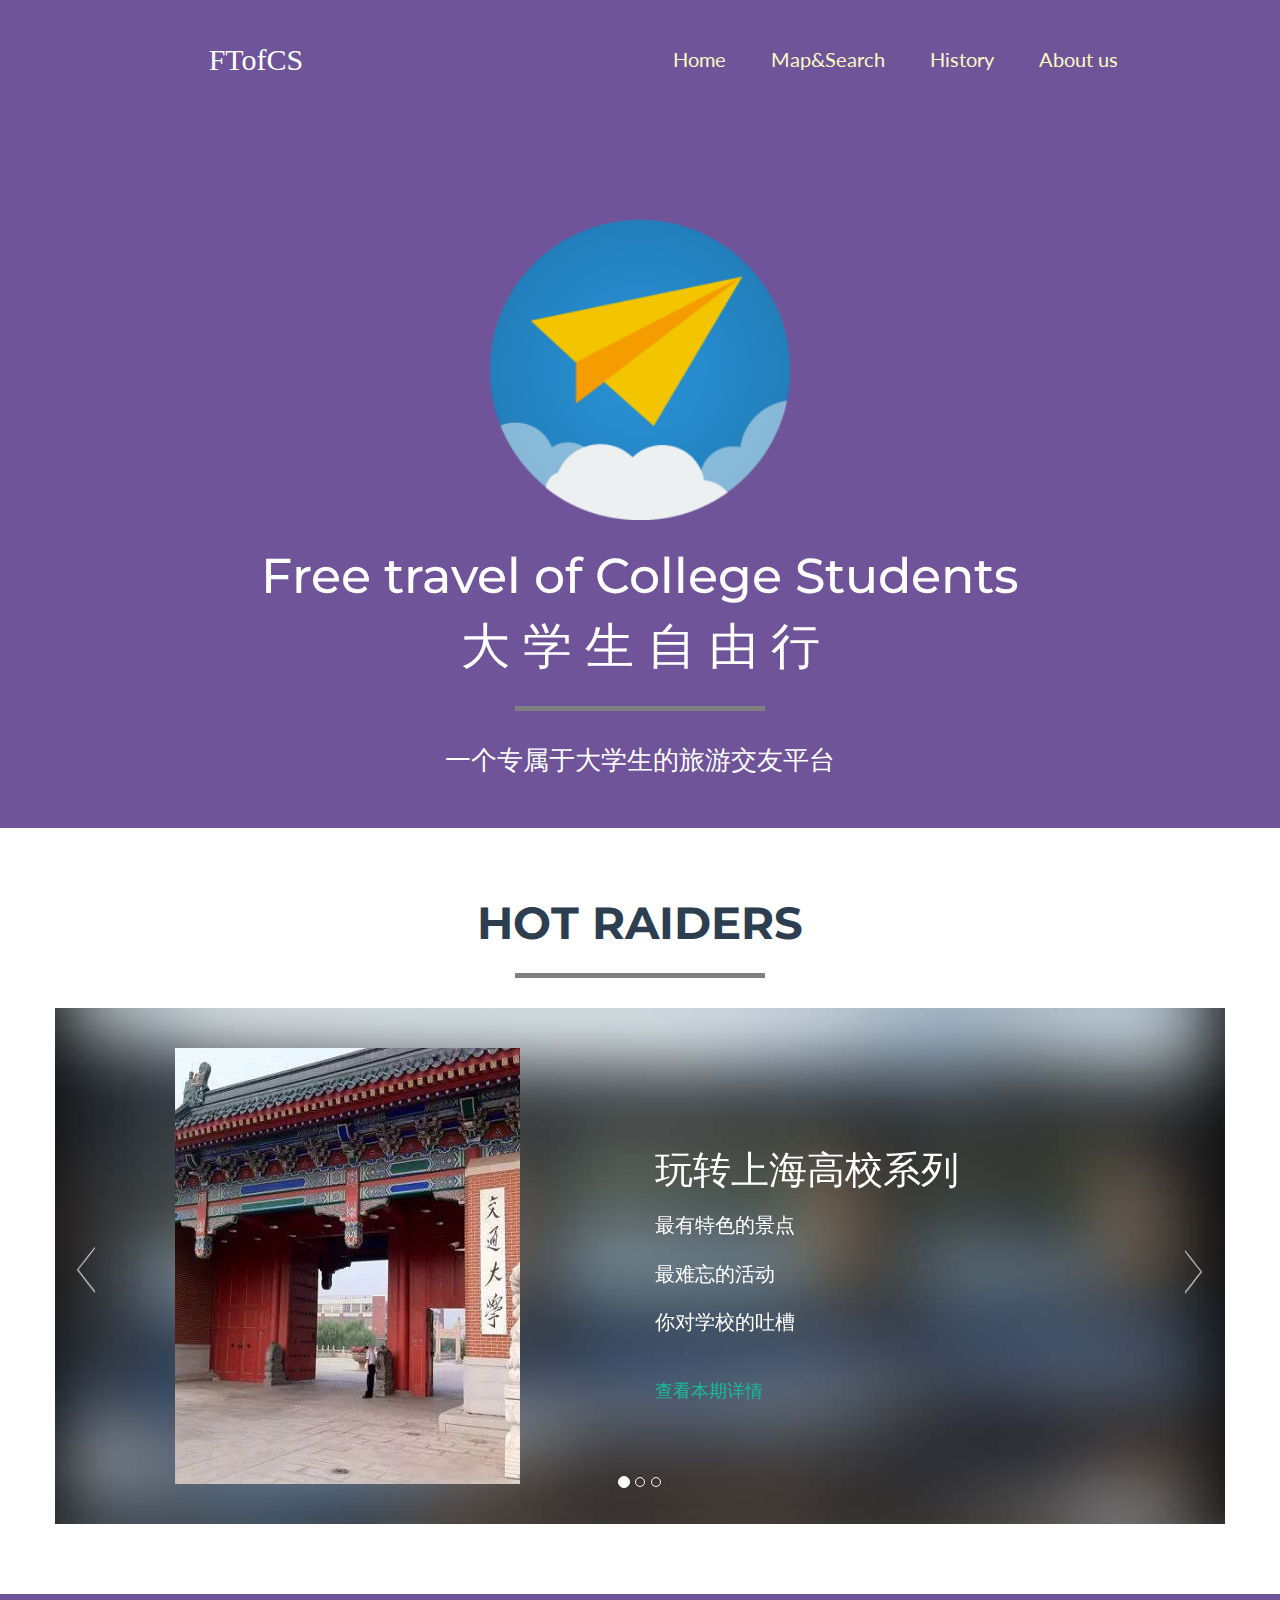
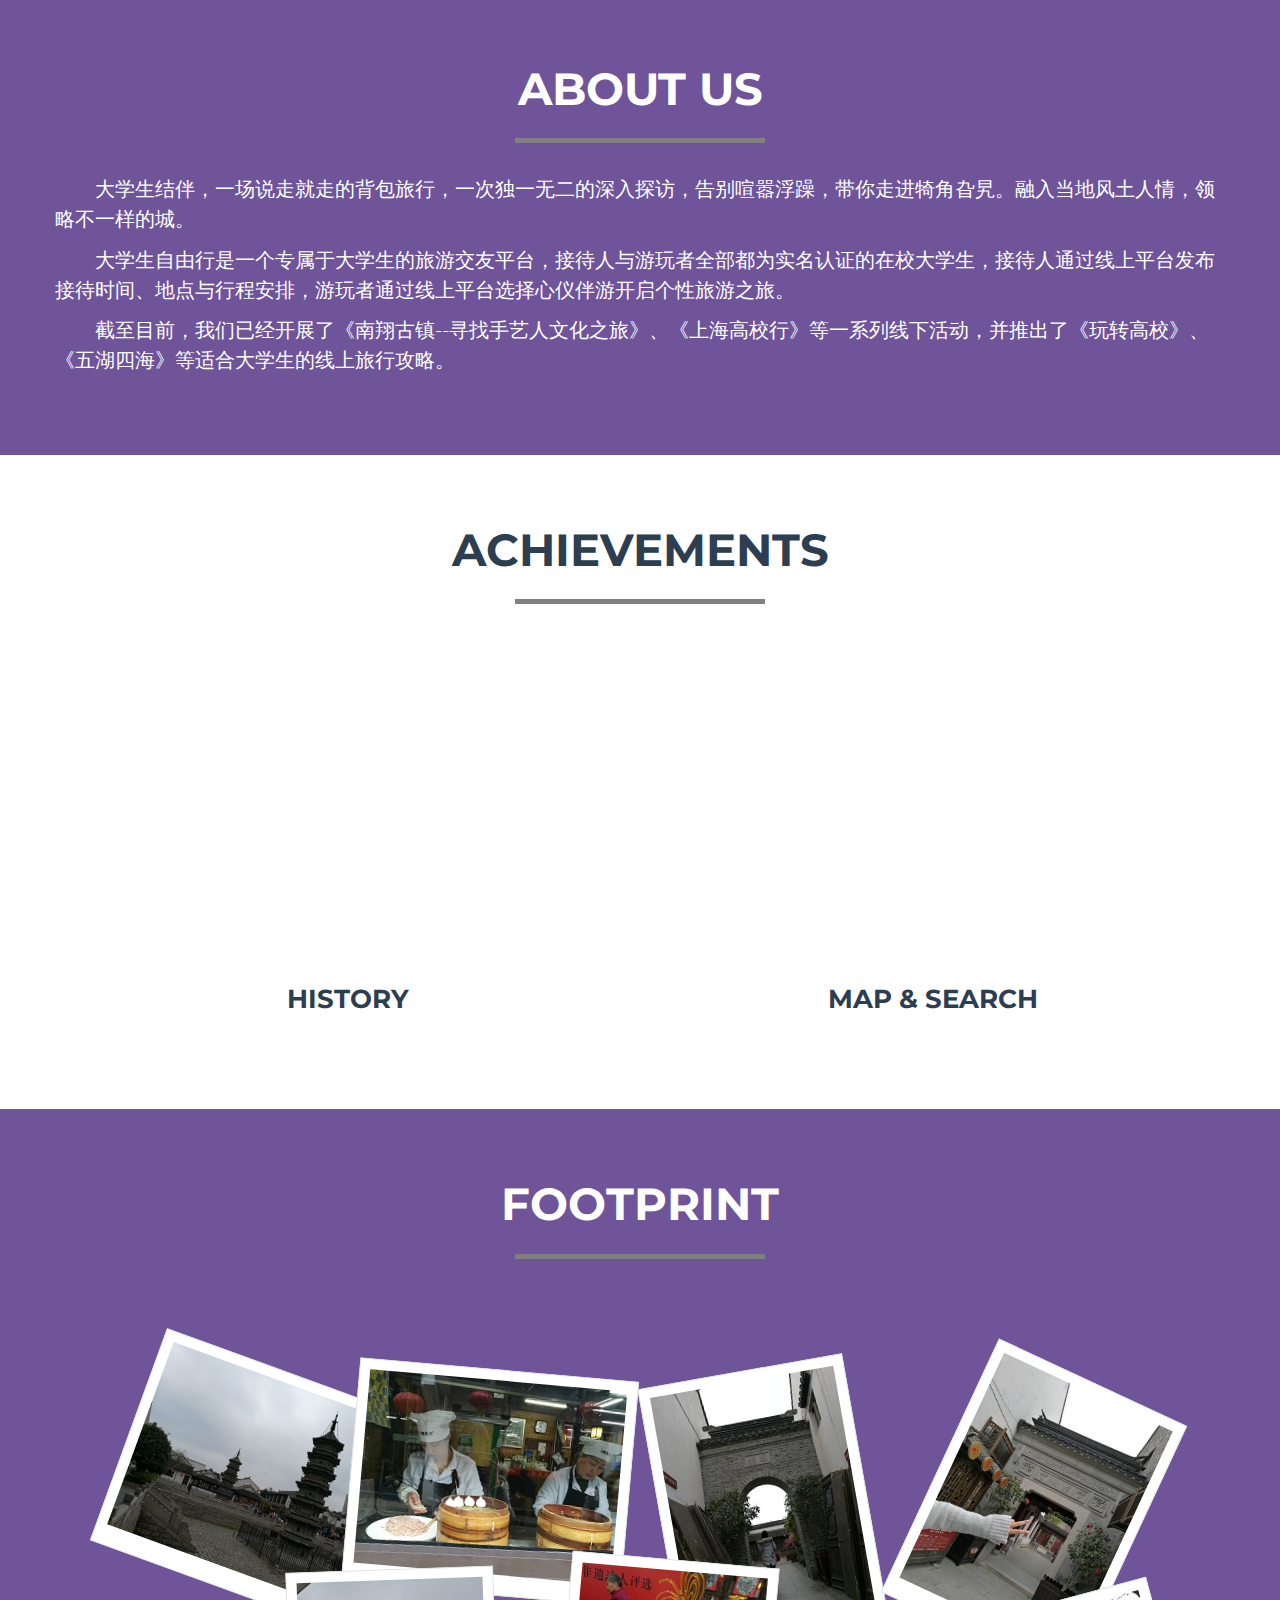
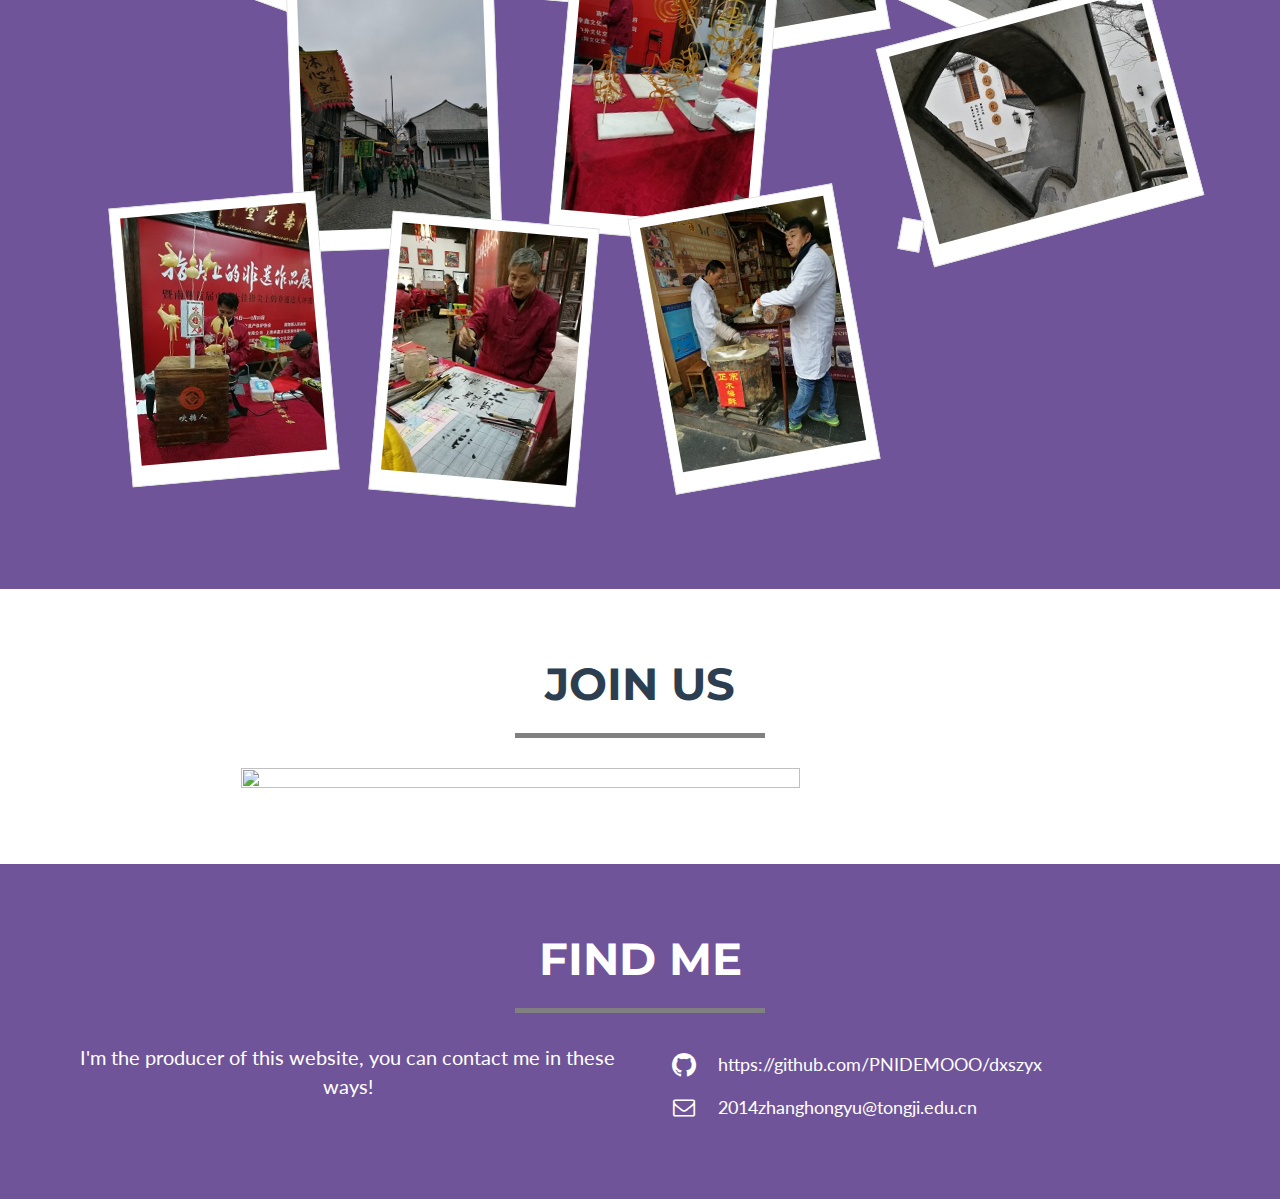
==== commit c6b0c800: "主页finish" ====
--- a/index.html
+++ b/index.html
@@ -30,7 +30,7 @@
         </ul>
     </div>
 </nav>
-<!--class="col-lg-12 col-md-12 col-sm-12 col-xs-12"-->
+
 <div class="mainContent">
     <header>
         <div class="container">
--- a/css/home.css
+++ b/css/home.css
@@ -44,7 +44,6 @@
     border-radius: 20px;
 }
 
-
 section {
     padding: 70px 0;
 }
@@ -72,6 +71,7 @@
     outline: none;
 }
 
+
 /* 开头 header */
 header {
     text-align: center;
@@ -103,11 +103,6 @@
 }
 
 @media (min-width: 768px) {
-    header .container {
-        padding-top: 50px;
-        padding-bottom: 50px;
-    }
-
     header .intro-text .name {
         font-size: 3.25em;
     }
@@ -116,7 +111,6 @@
         font-size: 1.75em;
     }
 }
-
 
 /* 热门攻略 HOT RAIDERS */
 .hotRdItem {
@@ -277,10 +271,10 @@
     align-items: flex-start;
     flex-direction: column;
 }
-.col-xs-12.fl-col{
-    margin-left: 30px;
-}
-
+
+.col-xs-12.fl-col {
+    padding-left: 30px;
+}
 
 .fl-inline {
     display: flex;
